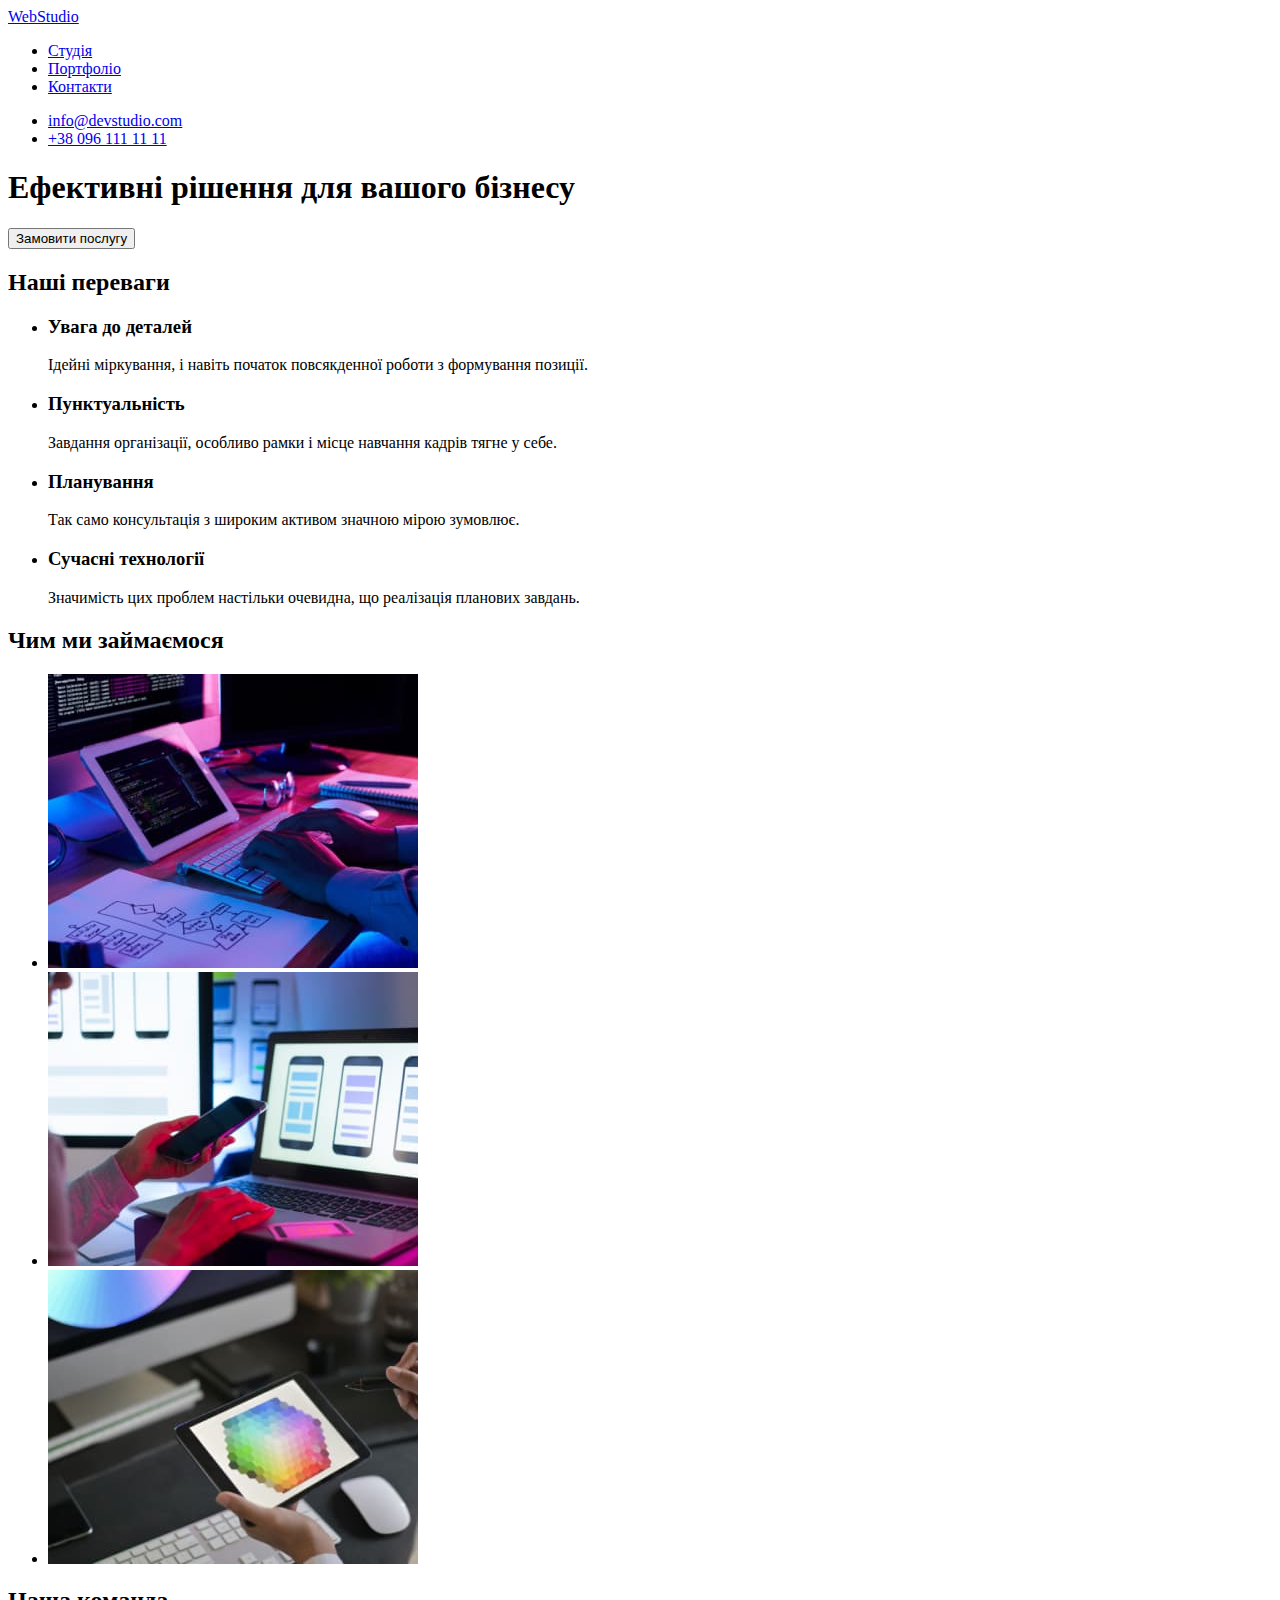
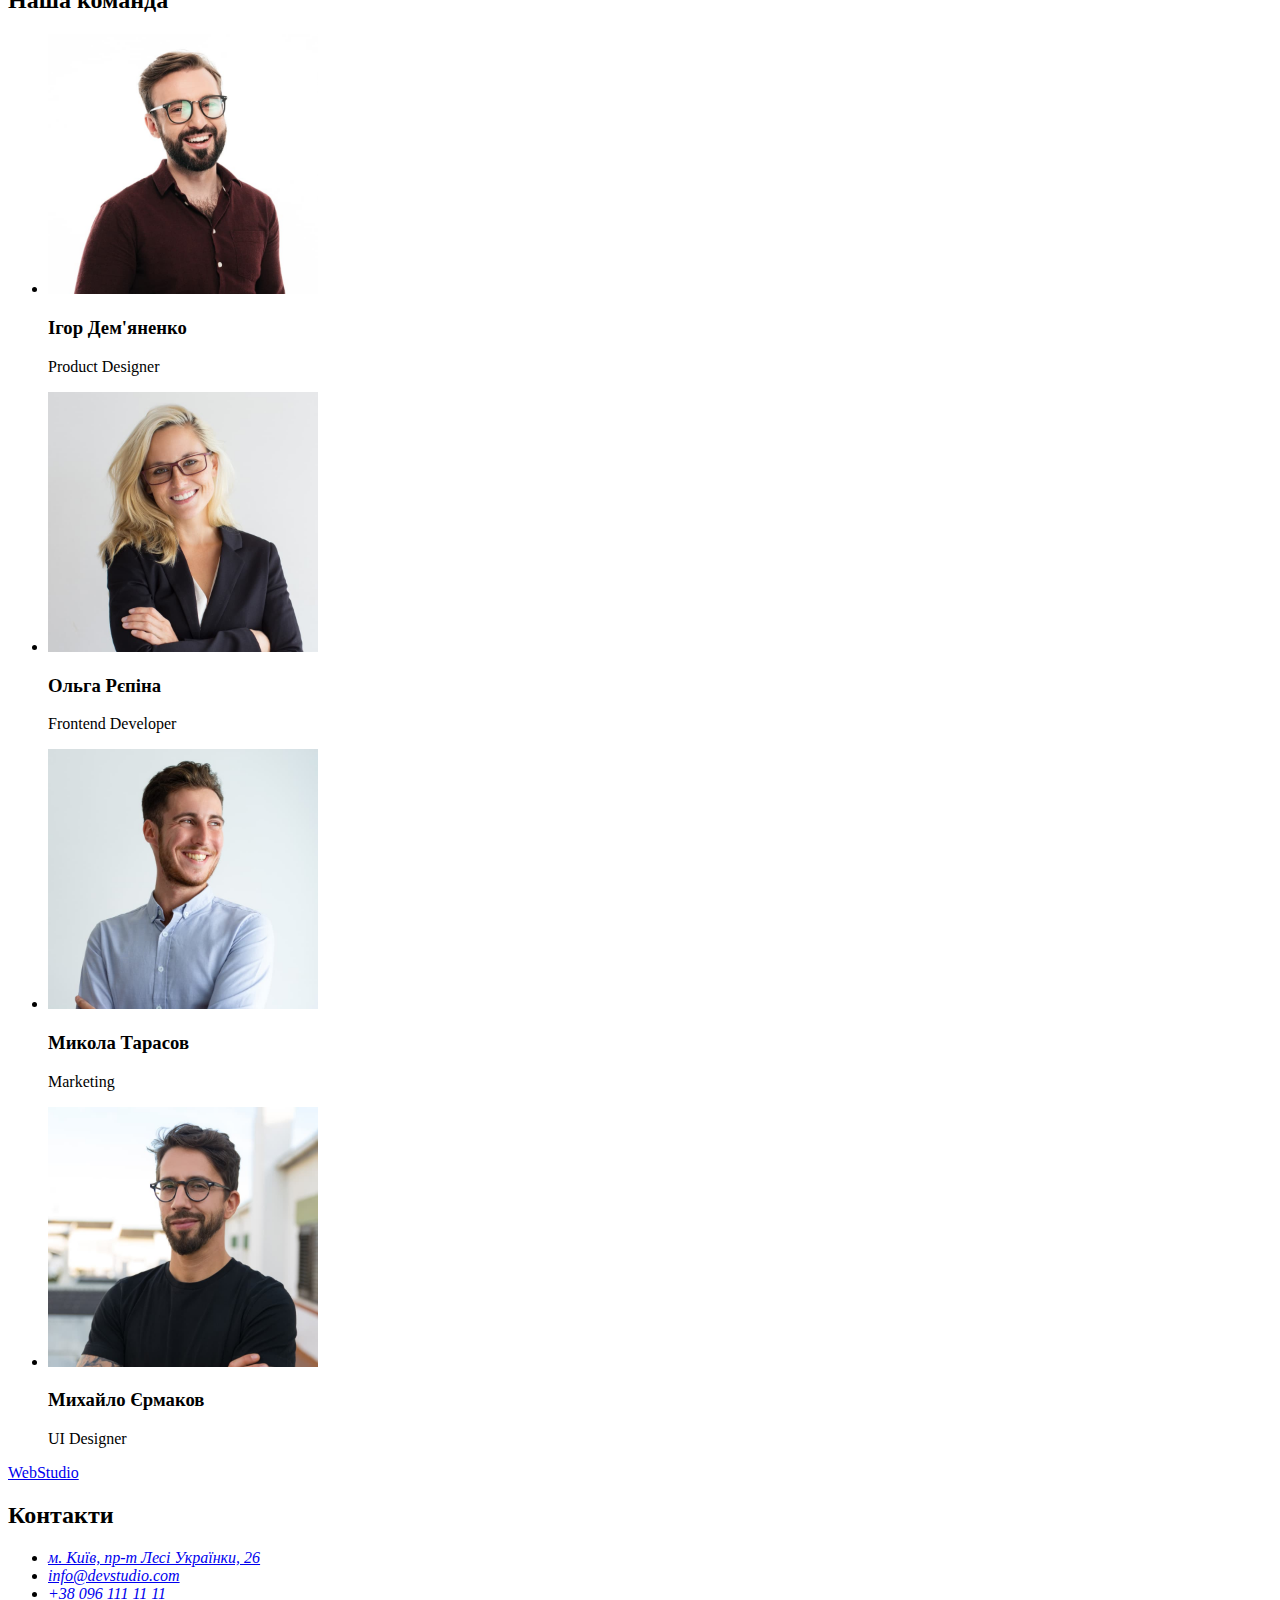
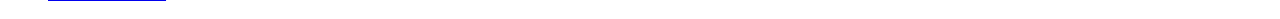
==== index.html @ 300536b7 "Закончил разметку Портфолио" ====
<!DOCTYPE html>
<html lang="uk">
  <head>
    <meta charset="UTF-8" />
    <meta http-equiv="X-UA-Compatible" content="IE=edge" />
    <meta name="viewport" content="width=device-width, initial-scale=1.0" />
    <title>WebStudio - студія розробки IT продуктів</title>
  </head>
  <body>
    <header>
      <nav>
        <a href="./index.html" lang="en">WebStudio</a>
        <ul>
          <li><a href="./index.html">Студія</a></li>
          <li><a href="./portfolio.html">Портфоліо</a></li>
          <li><a href="#contacts">Контакти</a></li>
        </ul>
      </nav>
      <ul>
        <li><a href="mailto:info@devstudio.com">info@devstudio.com</a></li>
        <li><a href="tel:+380961111111">+38 096 111 11 11</a></li>
      </ul>
    </header>

    <main>
      <section>
        <h1>Ефективні рішення для вашого бізнесу</h1>
        <button type="button">Замовити послугу</button>
      </section>
      <section>
        <h2>Наші переваги</h2>
        <ul>
          <li>
            <h3>Увага до деталей</h3>
            <p>Ідейні міркування, і навіть початок повсякденної роботи з формування позиції.</p>
          </li>
          <li>
            <h3>Пунктуальність</h3>
            <p>Завдання організації, особливо рамки і місце навчання кадрів тягне у себе.</p>
          </li>
          <li>
            <h3>Планування</h3>
            <p>Так само консультація з широким активом значною мірою зумовлює.</p>
          </li>
          <li>
            <h3>Сучасні технології</h3>
            <p>Значимість цих проблем настільки очевидна, що реалізація планових завдань.</p>
          </li>
        </ul>
      </section>
      <section>
        <h2>Чим ми займаємося</h2>
        <ul>
          <li>
            <img
              src="./images/what-we-do-box-01.jpg"
              alt="Розробка цифрових продуктів та сервісів"
              width="370"
              height="294"
            />
          </li>
          <li>
            <img src="./images/what-we-do-box-02.jpg" alt="Розробка мобільних застосунків" width="370" height="294" />
          </li>
          <li><img src="./images/what-we-do-box-03.jpg" alt="UX/UI дизайн продуктів" width="370" height="294" /></li>
        </ul>
      </section>
      <section>
        <h2>Наша команда</h2>
        <ul>
          <li>
            <img src="./images/our-team-01.jpg" alt="Фото Ігоря" width="270" height="260" />
            <h3>Ігор Дем'яненко</h3>
            <p lang="en">Product Designer</p>
          </li>
          <li>
            <img src="./images/out-team-02.jpg" alt="Фото Ольги" width="270" height="260" />
            <h3>Ольга Рєпіна</h3>
            <p lang="en">Frontend Developer</p>
          </li>
          <li>
            <img src="./images/our-team-03.jpg" alt="Фото Миколи" width="270" height="260" />
            <h3>Микола Тарасов</h3>
            <p lang="en">Marketing</p>
          </li>
          <li>
            <img src="./images/our-team-04.jpg" alt="Фото Михайла" width="270" height="260" />
            <h3>Михайло Єрмаков</h3>
            <p lang="en">UI Designer</p>
          </li>
        </ul>
      </section>
    </main>

    <footer>
      <a href="./index.html" lang="en">WebStudio</a>
      <h2>Контакти</h2>
      <address id="contacts">
        <ul>
          <li>
            <a href="https://goo.gl/maps/AkviUJwiQwRb5J1W6" target="_blank" rel="noopener noreferrer nofollow">
              м. Київ, пр-т Лесі Українки, 26
            </a>
          </li>
          <li><a href="mailto:info@devstudio.com">info@devstudio.com</a></li>
          <li><a href="tel:+380961111111">+38 096 111 11 11</a></li>
        </ul>
      </address>
    </footer>
  </body>
</html>
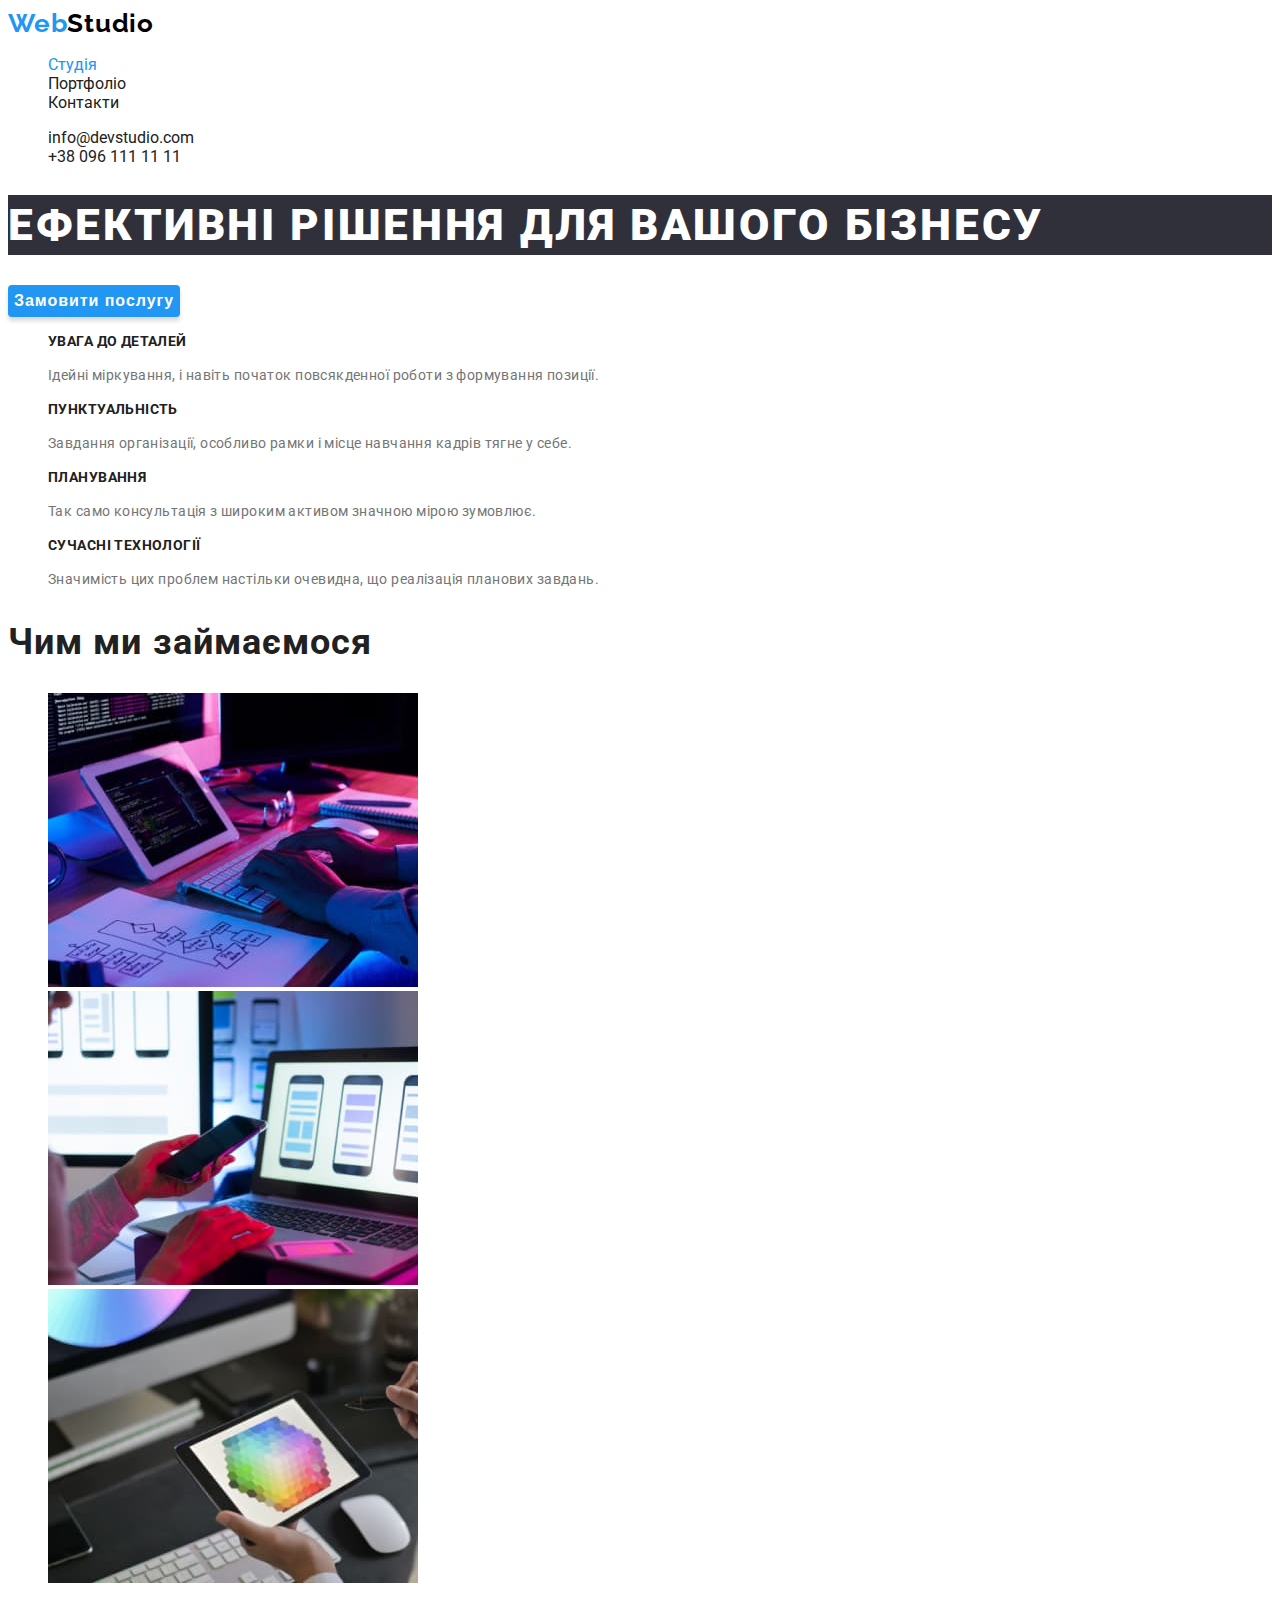
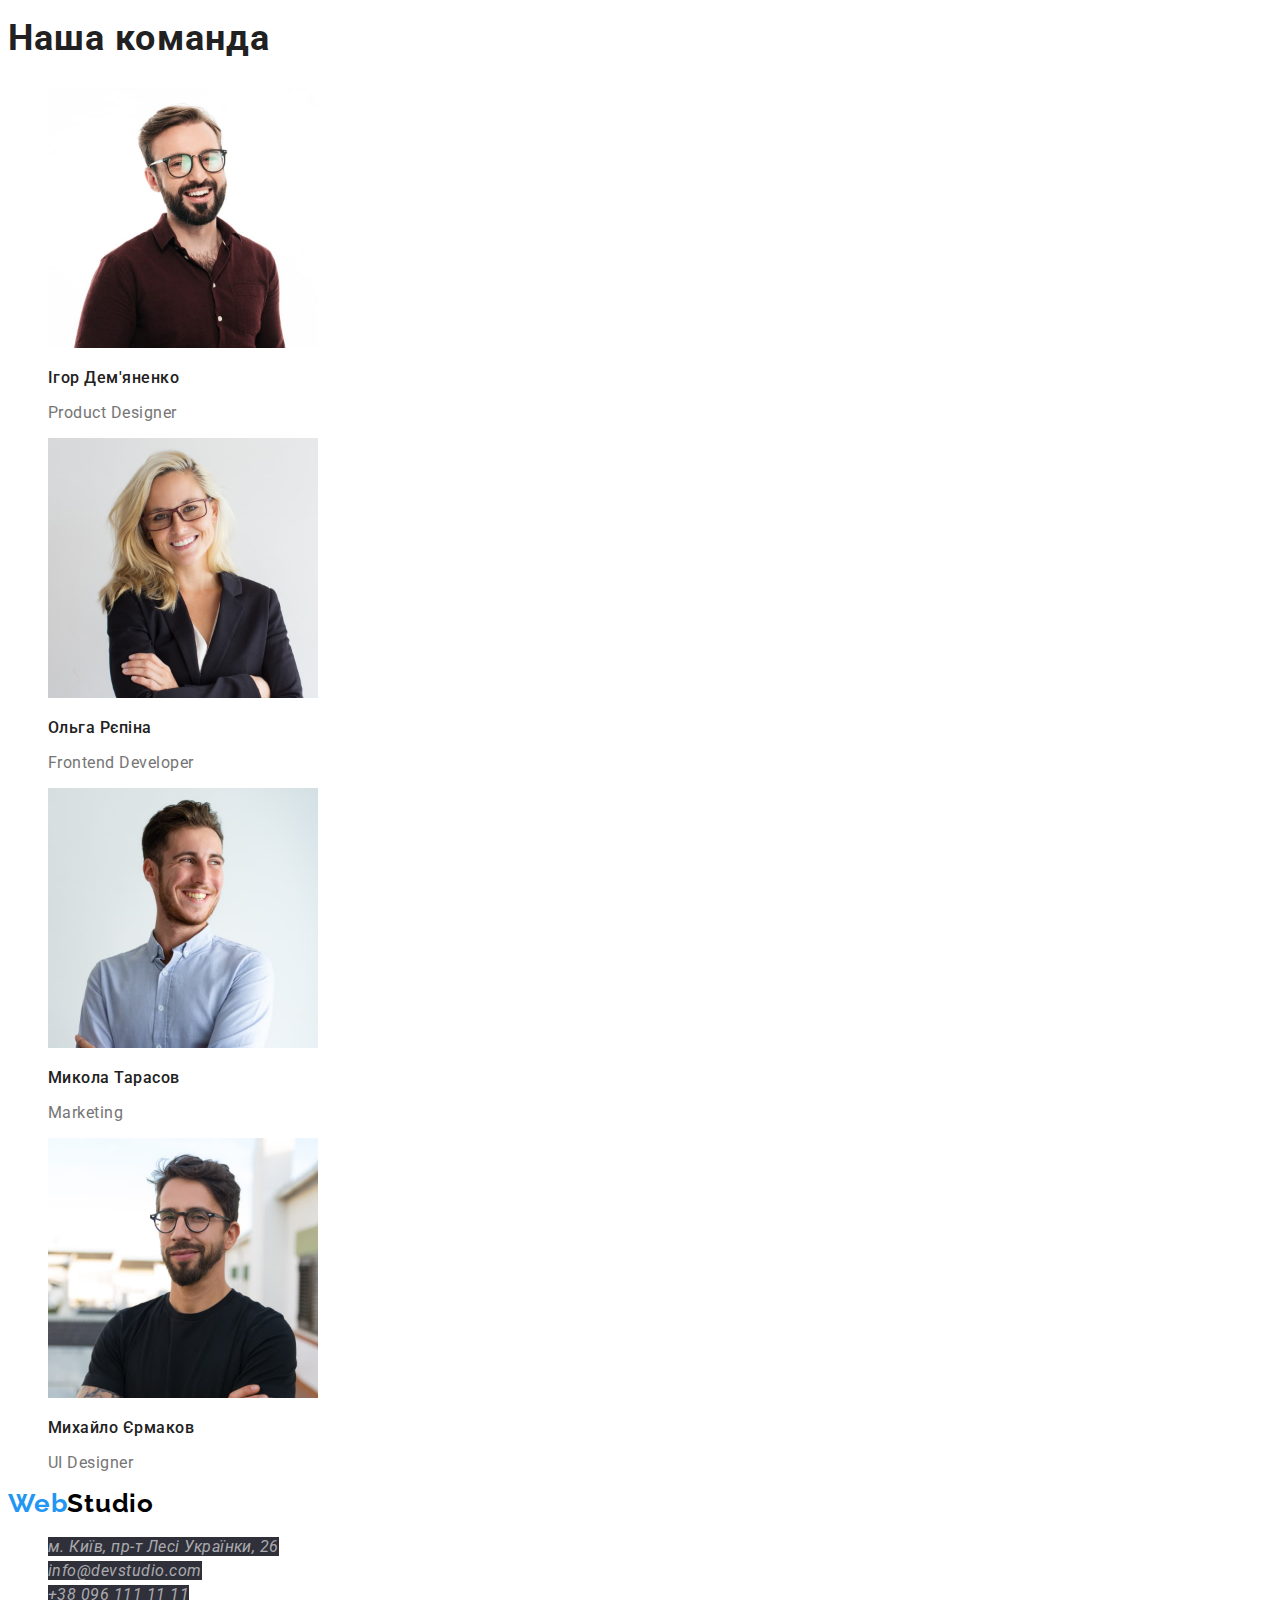
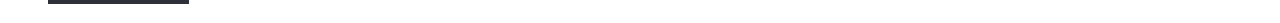
==== commit 4ca2d28c: "Предварительно оформил" ====
--- a/index.html
+++ b/index.html
@@ -5,52 +5,70 @@
     <meta http-equiv="X-UA-Compatible" content="IE=edge" />
     <meta name="viewport" content="width=device-width, initial-scale=1.0" />
     <title>WebStudio - студія розробки IT продуктів</title>
+    <link rel="preconnect" href="https://fonts.googleapis.com" />
+    <link rel="preconnect" href="https://fonts.gstatic.com" crossorigin />
+    <link
+      href="https://fonts.googleapis.com/css2?family=Raleway:wght@700&family=Roboto:wght@400;500;700;900&display=swap"
+      rel="stylesheet"
+    />
+    <link rel="stylesheet" href="./css/styles.css" />
   </head>
-  <body>
+
+  <body class="page">
     <header>
       <nav>
-        <a href="./index.html" lang="en">WebStudio</a>
-        <ul>
-          <li><a href="./index.html">Студія</a></li>
-          <li><a href="./portfolio.html">Портфоліо</a></li>
-          <li><a href="#contacts">Контакти</a></li>
+        <!-- иначе переносит WebStudio -->
+        <!-- prettier-ignore -->
+        <a class="logo" href="./index.html" lang="en">
+          <span>Web</span>Studio
+        </a>
+        <ul class="list">
+          <li><a class="link current" href="./index.html">Студія</a></li>
+          <li><a class="link" href="./portfolio.html">Портфоліо</a></li>
+          <li><a class="link" href="#contacts">Контакти</a></li>
         </ul>
       </nav>
-      <ul>
-        <li><a href="mailto:info@devstudio.com">info@devstudio.com</a></li>
-        <li><a href="tel:+380961111111">+38 096 111 11 11</a></li>
+      <ul class="list">
+        <li><a class="link" href="mailto:info@devstudio.com">info@devstudio.com</a></li>
+        <li><a class="link" href="tel:+380961111111">+38 096 111 11 11</a></li>
       </ul>
     </header>
 
-    <main>
-      <section>
-        <h1>Ефективні рішення для вашого бізнесу</h1>
-        <button type="button">Замовити послугу</button>
+    <main class="main">
+      <section class="hero">
+        <h1 class="hero-header">Ефективні рішення для вашого бізнесу</h1>
+        <button class="button primary" type="button">Замовити послугу</button>
       </section>
-      <section>
-        <h2>Наші переваги</h2>
-        <ul>
+
+      <!-- Advantages-->
+
+      <section class="advantages">
+        <h2 class="hidden-text">Наші переваги</h2>
+        <ul class="list">
           <li>
-            <h3>Увага до деталей</h3>
-            <p>Ідейні міркування, і навіть початок повсякденної роботи з формування позиції.</p>
+            <h3 class="title">Увага до деталей</h3>
+            <p class="text">Ідейні міркування, і навіть початок повсякденної роботи з формування позиції.</p>
           </li>
           <li>
-            <h3>Пунктуальність</h3>
-            <p>Завдання організації, особливо рамки і місце навчання кадрів тягне у себе.</p>
+            <h3 class="title">Пунктуальність</h3>
+            <p class="text">Завдання організації, особливо рамки і місце навчання кадрів тягне у себе.</p>
           </li>
           <li>
-            <h3>Планування</h3>
-            <p>Так само консультація з широким активом значною мірою зумовлює.</p>
+            <h3 class="title">Планування</h3>
+            <p class="text">Так само консультація з широким активом значною мірою зумовлює.</p>
           </li>
           <li>
-            <h3>Сучасні технології</h3>
-            <p>Значимість цих проблем настільки очевидна, що реалізація планових завдань.</p>
+            <h3 class="title">Сучасні технології</h3>
+            <p class="text">Значимість цих проблем настільки очевидна, що реалізація планових завдань.</p>
           </li>
         </ul>
       </section>
-      <section>
-        <h2>Чим ми займаємося</h2>
-        <ul>
+
+      <!-- Services -->
+
+      <section class="services">
+        <h2 class="section-header">Чим ми займаємося</h2>
+        <ul class="list">
           <li>
             <img
               src="./images/what-we-do-box-01.jpg"
@@ -65,45 +83,56 @@
           <li><img src="./images/what-we-do-box-03.jpg" alt="UX/UI дизайн продуктів" width="370" height="294" /></li>
         </ul>
       </section>
-      <section>
-        <h2>Наша команда</h2>
-        <ul>
+
+      <!-- Team -->
+
+      <section class="team">
+        <h2 class="section-header">Наша команда</h2>
+        <ul class="list">
           <li>
             <img src="./images/our-team-01.jpg" alt="Фото Ігоря" width="270" height="260" />
-            <h3>Ігор Дем'яненко</h3>
-            <p lang="en">Product Designer</p>
+            <h3 class="title">Ігор Дем'яненко</h3>
+            <p class="text" lang="en">Product Designer</p>
           </li>
           <li>
             <img src="./images/out-team-02.jpg" alt="Фото Ольги" width="270" height="260" />
-            <h3>Ольга Рєпіна</h3>
-            <p lang="en">Frontend Developer</p>
+            <h3 class="title">Ольга Рєпіна</h3>
+            <p class="text" lang="en">Frontend Developer</p>
           </li>
           <li>
             <img src="./images/our-team-03.jpg" alt="Фото Миколи" width="270" height="260" />
-            <h3>Микола Тарасов</h3>
-            <p lang="en">Marketing</p>
+            <h3 class="title">Микола Тарасов</h3>
+            <p class="text" lang="en">Marketing</p>
           </li>
           <li>
             <img src="./images/our-team-04.jpg" alt="Фото Михайла" width="270" height="260" />
-            <h3>Михайло Єрмаков</h3>
-            <p lang="en">UI Designer</p>
+            <h3 class="title">Михайло Єрмаков</h3>
+            <p class="text" lang="en">UI Designer</p>
           </li>
         </ul>
       </section>
     </main>
 
-    <footer>
-      <a href="./index.html" lang="en">WebStudio</a>
-      <h2>Контакти</h2>
-      <address id="contacts">
-        <ul>
+    <footer class="footer">
+      <h2 class="hidden-text">Контакти</h2>
+      <!-- prettier-ignore -->
+      <a class="logo" href="./index.html" lang="en">
+          <span>Web</span>Studio
+      </a>
+      <address class="contacts" id="contacts">
+        <ul class="list">
           <li>
-            <a href="https://goo.gl/maps/AkviUJwiQwRb5J1W6" target="_blank" rel="noopener noreferrer nofollow">
+            <a
+              class="link"
+              href="https://goo.gl/maps/AkviUJwiQwRb5J1W6"
+              target="_blank"
+              rel="noopener noreferrer nofollow"
+            >
               м. Київ, пр-т Лесі Українки, 26
             </a>
           </li>
-          <li><a href="mailto:info@devstudio.com">info@devstudio.com</a></li>
-          <li><a href="tel:+380961111111">+38 096 111 11 11</a></li>
+          <li><a class="link" href="mailto:info@devstudio.com">info@devstudio.com</a></li>
+          <li><a class="link" href="tel:+380961111111">+38 096 111 11 11</a></li>
         </ul>
       </address>
     </footer>
--- a/css/styles.css
+++ b/css/styles.css
@@ -0,0 +1,168 @@
+:root {
+  --text-color: #757575;
+  --title-color: #212121;
+  --accent-color: #2196f3;
+  --white-color: #ffffff;
+  --black-color: #000000;
+  --background-color: var(--white-color);
+  --background-sec-color: #2f303a;
+  --btn-sec-background: #f5f4fa;
+  --footer-link-color: rgba(255, 255, 255, 0.6);
+}
+
+.page {
+  font-family: Roboto, Tahoma, Verdana, sans-serif;
+  color: var(--text-color);
+  background-color: var(--background-color);
+}
+
+.logo {
+  font-family: Raleway;
+  font-weight: 700;
+  font-size: 26px;
+  line-height: 31px;
+  letter-spacing: 0.03em;
+  text-decoration: none;
+  color: var(--black-color);
+}
+
+.logo span {
+  color: var(--accent-color);
+}
+
+.link {
+  text-decoration: none;
+  color: var(--title-color);
+}
+
+.link.current {
+  color: var(--accent-color);
+}
+
+.link:hover,
+.link:focus-visible {
+  color: var(--accent-color);
+}
+
+.list {
+  list-style: none;
+}
+
+.hero-header {
+  font-weight: 900;
+  font-size: 44px;
+  line-height: 60px;
+  letter-spacing: 0.06em;
+  text-transform: uppercase;
+  color: var(--white-color);
+  background: var(--background-sec-color);
+}
+
+.section-header {
+  font-weight: 700;
+  font-size: 36px;
+  line-height: 42px;
+  letter-spacing: 0.03em;
+  color: var(--title-color);
+}
+
+.advantages .title {
+  font-weight: 700;
+  font-size: 14px;
+  line-height: 16px;
+  letter-spacing: 0.03em;
+  color: var(--title-color);
+  text-transform: uppercase;
+}
+
+.advantages .text {
+  font-size: 14px;
+  line-height: 24px;
+  letter-spacing: 0.03em;
+}
+
+.team .title {
+  font-weight: 500;
+  font-size: 16px;
+  line-height: 19px;
+  letter-spacing: 0.03em;
+  color: var(--title-color);
+}
+
+.team .text {
+  font-size: 16px;
+  line-height: 19px;
+  letter-spacing: 0.03em;
+}
+
+.hidden-text {
+  position: absolute;
+  top: -9999px;
+  left: -9999px;
+}
+
+.button {
+  cursor: pointer;
+  border-radius: 4px;
+  border: none;
+}
+
+.button.primary {
+  font-weight: 700;
+  font-size: 16px;
+  line-height: 30px;
+  letter-spacing: 0.06em;
+  color: var(--white-color);
+  background: var(--accent-color);
+  box-shadow: 0px 4px 4px rgba(0, 0, 0, 0.15);
+}
+
+.button.primary:hover,
+.button.primary:focus-visible {
+  color: var(--accent-color);
+  background: var(--white-color);
+}
+
+.button.secondary {
+  font-weight: 500;
+  font-size: 16px;
+  line-height: 26px;
+  letter-spacing: 0.03em;
+  color: var(--title-color);
+  /* временно для превью */
+  background: var(--btn-sec-background);
+}
+
+.button.secondary:hover,
+.button.secondary:focus-visible {
+  color: var(--white-color);
+  background: var(--accent-color);
+  box-shadow: 0px 3px 1px rgba(0, 0, 0, 0.1), 0px 1px 2px rgba(0, 0, 0, 0.08), 0px 2px 2px rgba(0, 0, 0, 0.12);
+}
+
+.works .title {
+  font-weight: 700;
+  font-size: 18px;
+  line-height: 36px;
+  letter-spacing: 0.06em;
+  color: var(--title-color);
+}
+
+.works .text {
+  font-size: 16px;
+  line-height: 30px;
+  letter-spacing: 0.03em;
+}
+
+.footer .link {
+  line-height: 24px;
+  letter-spacing: 0.03em;
+  color: var(--footer-link-color);
+  /* временно для превью */
+  background: var(--background-sec-color);
+}
+
+.footer .link:hover,
+.footer .link:focus-visible {
+  color: var(--white-color);
+}
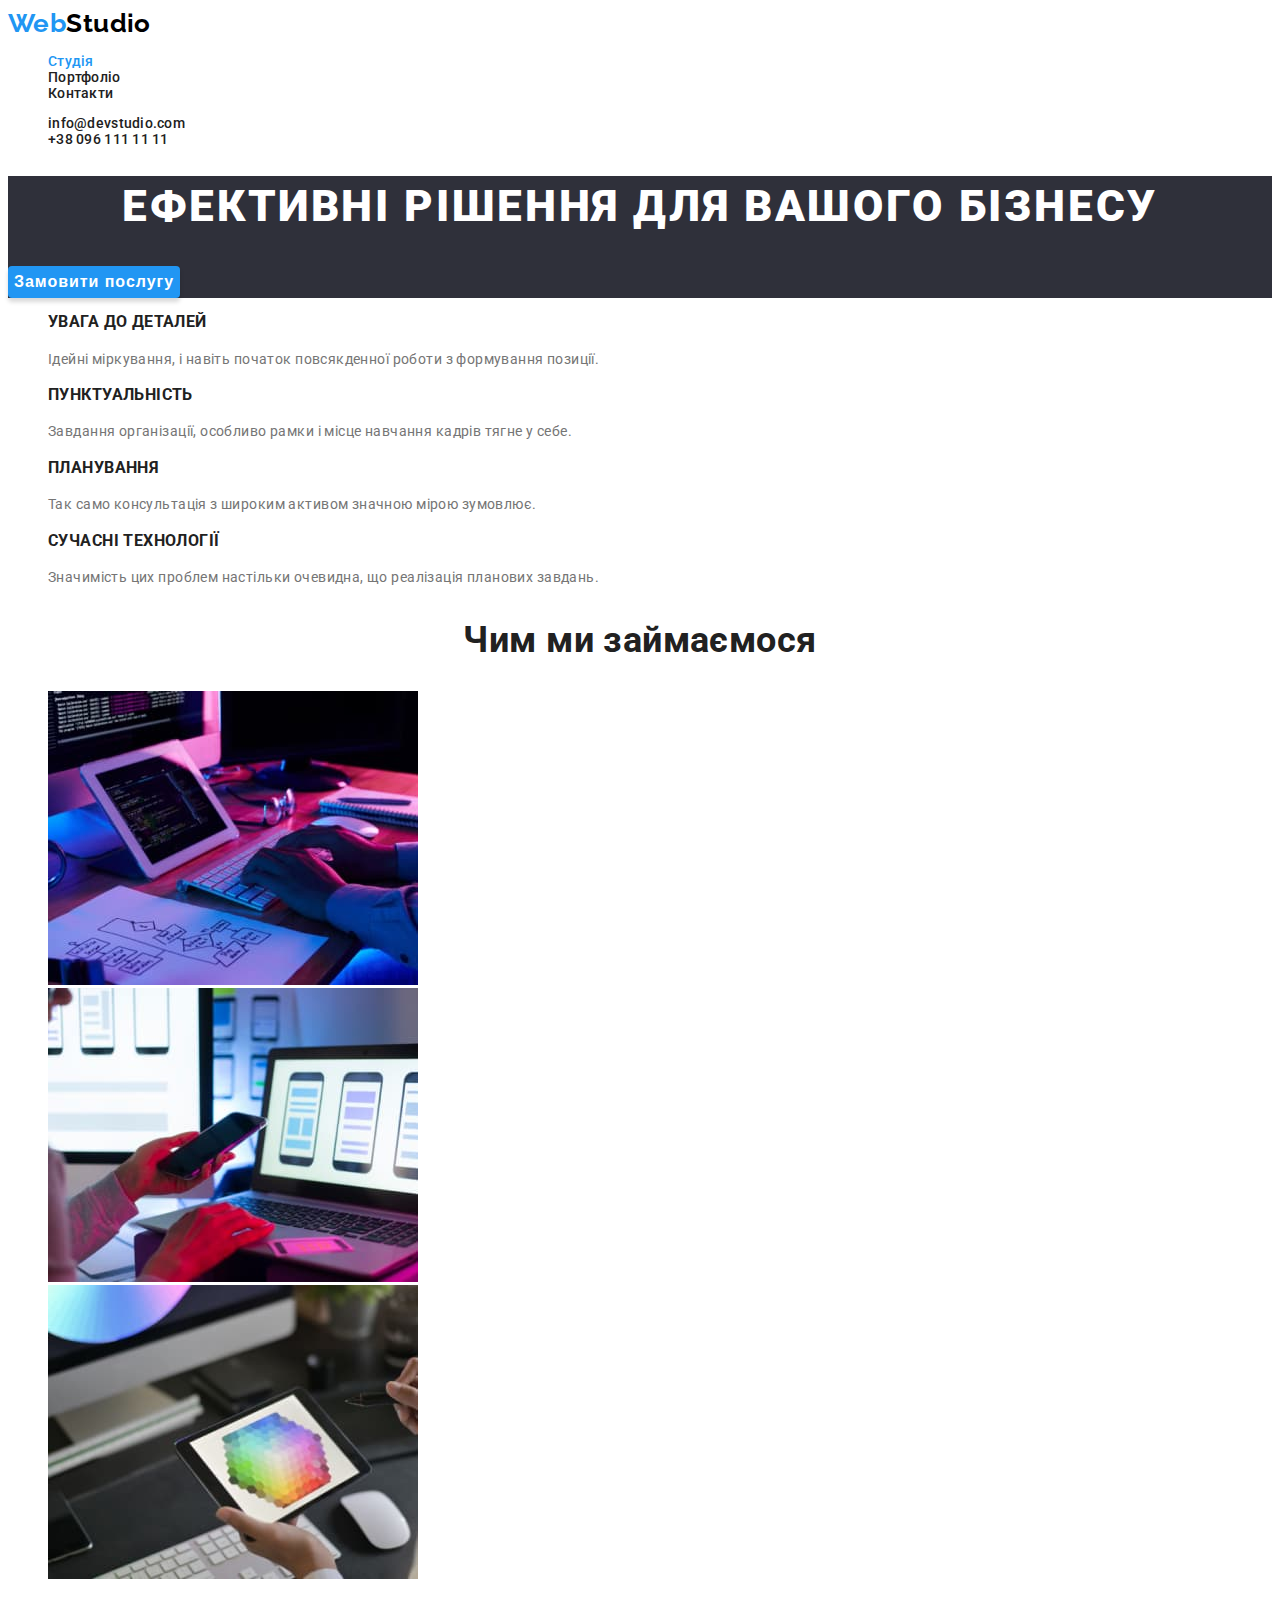
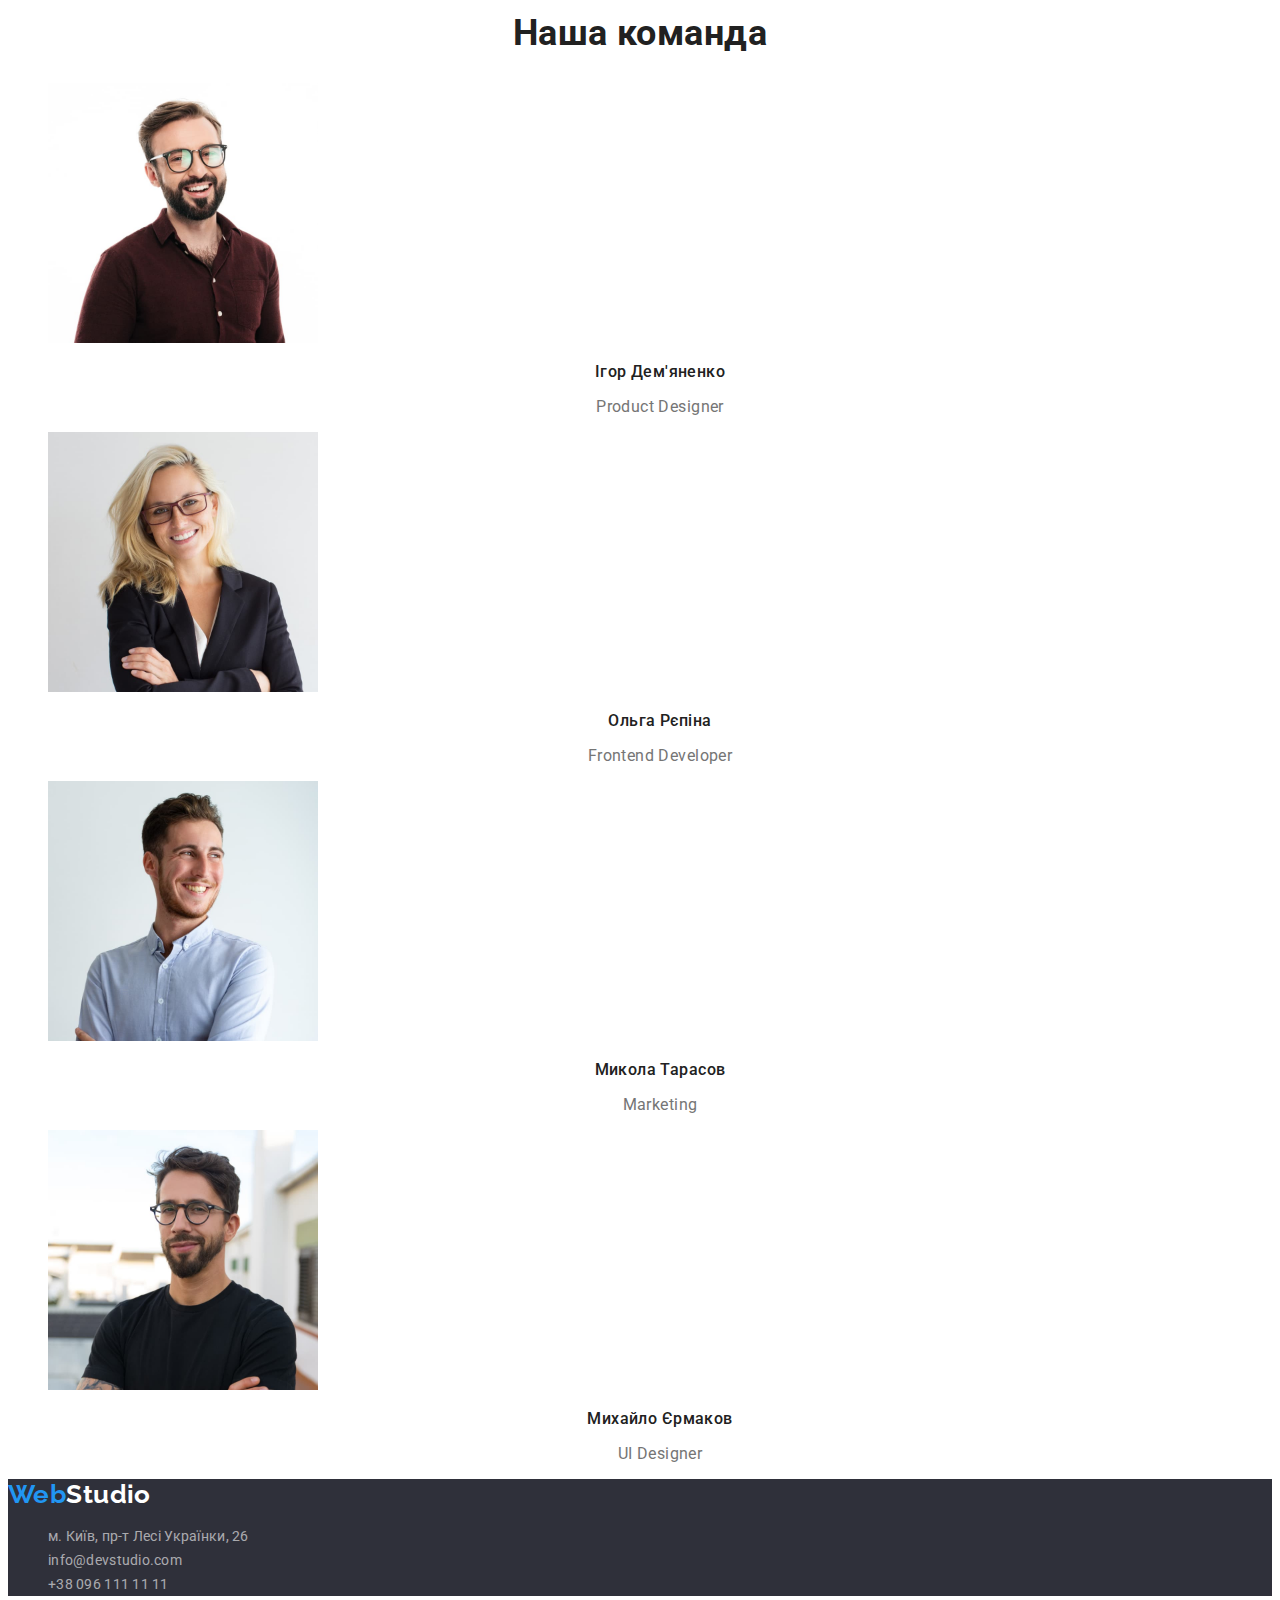
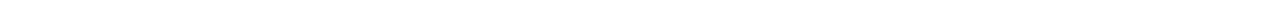
==== commit 841c8873: "Закончил оформление" ====
--- a/index.html
+++ b/index.html
@@ -5,6 +5,7 @@
     <meta http-equiv="X-UA-Compatible" content="IE=edge" />
     <meta name="viewport" content="width=device-width, initial-scale=1.0" />
     <title>WebStudio - студія розробки IT продуктів</title>
+
     <link rel="preconnect" href="https://fonts.googleapis.com" />
     <link rel="preconnect" href="https://fonts.gstatic.com" crossorigin />
     <link
@@ -17,48 +18,48 @@
   <body class="page">
     <header>
       <nav>
-        <!-- иначе переносит WebStudio -->
+        <!-- иначе переносит Web↵Studio -->
         <!-- prettier-ignore -->
         <a class="logo" href="./index.html" lang="en">
-          <span>Web</span>Studio
+          <span class="logo-prefix">Web</span><span class="logo-suffix">Studio</span>
         </a>
-        <ul class="list">
+        <ul class="unstyled-list">
           <li><a class="link current" href="./index.html">Студія</a></li>
           <li><a class="link" href="./portfolio.html">Портфоліо</a></li>
           <li><a class="link" href="#contacts">Контакти</a></li>
         </ul>
       </nav>
-      <ul class="list">
+      <ul class="unstyled-list">
         <li><a class="link" href="mailto:info@devstudio.com">info@devstudio.com</a></li>
         <li><a class="link" href="tel:+380961111111">+38 096 111 11 11</a></li>
       </ul>
     </header>
 
-    <main class="main">
+    <main>
       <section class="hero">
-        <h1 class="hero-header">Ефективні рішення для вашого бізнесу</h1>
+        <h1 class="hero-title">Ефективні рішення для вашого бізнесу</h1>
         <button class="button primary" type="button">Замовити послугу</button>
       </section>
 
       <!-- Advantages-->
 
       <section class="advantages">
-        <h2 class="hidden-text">Наші переваги</h2>
-        <ul class="list">
+        <h2 class="hidden">Наші переваги</h2>
+        <ul class="unstyled-list">
           <li>
-            <h3 class="title">Увага до деталей</h3>
+            <h3 class="subtitle">Увага до деталей</h3>
             <p class="text">Ідейні міркування, і навіть початок повсякденної роботи з формування позиції.</p>
           </li>
           <li>
-            <h3 class="title">Пунктуальність</h3>
+            <h3 class="subtitle">Пунктуальність</h3>
             <p class="text">Завдання організації, особливо рамки і місце навчання кадрів тягне у себе.</p>
           </li>
           <li>
-            <h3 class="title">Планування</h3>
+            <h3 class="subtitle">Планування</h3>
             <p class="text">Так само консультація з широким активом значною мірою зумовлює.</p>
           </li>
           <li>
-            <h3 class="title">Сучасні технології</h3>
+            <h3 class="subtitle">Сучасні технології</h3>
             <p class="text">Значимість цих проблем настільки очевидна, що реалізація планових завдань.</p>
           </li>
         </ul>
@@ -67,46 +68,46 @@
       <!-- Services -->
 
       <section class="services">
-        <h2 class="section-header">Чим ми займаємося</h2>
-        <ul class="list">
+        <h2 class="section-title">Чим ми займаємося</h2>
+        <ul class="unstyled-list">
           <li>
             <img
-              src="./images/what-we-do-box-01.jpg"
+              src="./images/services-01.jpg"
               alt="Розробка цифрових продуктів та сервісів"
               width="370"
               height="294"
             />
           </li>
           <li>
-            <img src="./images/what-we-do-box-02.jpg" alt="Розробка мобільних застосунків" width="370" height="294" />
+            <img src="./images/services-02.jpg" alt="Розробка мобільних застосунків" width="370" height="294" />
           </li>
-          <li><img src="./images/what-we-do-box-03.jpg" alt="UX/UI дизайн продуктів" width="370" height="294" /></li>
+          <li><img src="./images/services-03.jpg" alt="UX/UI дизайн продуктів" width="370" height="294" /></li>
         </ul>
       </section>
 
       <!-- Team -->
 
       <section class="team">
-        <h2 class="section-header">Наша команда</h2>
-        <ul class="list">
+        <h2 class="section-title">Наша команда</h2>
+        <ul class="unstyled-list">
           <li>
-            <img src="./images/our-team-01.jpg" alt="Фото Ігоря" width="270" height="260" />
-            <h3 class="title">Ігор Дем'яненко</h3>
+            <img src="./images/team-ihor-demyanenko.jpg" alt="Фото Ігоря" width="270" height="260" />
+            <h3 class="subtitle">Ігор Дем'яненко</h3>
             <p class="text" lang="en">Product Designer</p>
           </li>
           <li>
-            <img src="./images/out-team-02.jpg" alt="Фото Ольги" width="270" height="260" />
-            <h3 class="title">Ольга Рєпіна</h3>
+            <img src="./images/team-olga-repina.jpg" alt="Фото Ольги" width="270" height="260" />
+            <h3 class="subtitle">Ольга Рєпіна</h3>
             <p class="text" lang="en">Frontend Developer</p>
           </li>
           <li>
-            <img src="./images/our-team-03.jpg" alt="Фото Миколи" width="270" height="260" />
-            <h3 class="title">Микола Тарасов</h3>
+            <img src="./images/team-mikola-tarasov.jpg" alt="Фото Миколи" width="270" height="260" />
+            <h3 class="subtitle">Микола Тарасов</h3>
             <p class="text" lang="en">Marketing</p>
           </li>
           <li>
-            <img src="./images/our-team-04.jpg" alt="Фото Михайла" width="270" height="260" />
-            <h3 class="title">Михайло Єрмаков</h3>
+            <img src="./images/team-mykhailo-ermakov.jpg" alt="Фото Михайла" width="270" height="260" />
+            <h3 class="subtitle">Михайло Єрмаков</h3>
             <p class="text" lang="en">UI Designer</p>
           </li>
         </ul>
@@ -114,13 +115,13 @@
     </main>
 
     <footer class="footer">
-      <h2 class="hidden-text">Контакти</h2>
+      <h2 class="hidden">Контакти</h2>
       <!-- prettier-ignore -->
       <a class="logo" href="./index.html" lang="en">
-          <span>Web</span>Studio
+          <span class="logo-prefix">Web</span><span class="logo-suffix">Studio</span>
       </a>
       <address class="contacts" id="contacts">
-        <ul class="list">
+        <ul class="unstyled-list">
           <li>
             <a
               class="link"
--- a/css/styles.css
+++ b/css/styles.css
@@ -1,42 +1,83 @@
 :root {
+  --font-size: 14px;
+  --letter-spacing: 0.03em;
+  --font-family: Roboto, Tahoma, Verdana, sans-serif;
   --text-color: #757575;
   --title-color: #212121;
+  --hero-title-color: var(--white-color);
   --accent-color: #2196f3;
   --white-color: #ffffff;
   --black-color: #000000;
+  --dark-grey-color: #2f303a;
+  --light-grey-color: #f5f4fa;
   --background-color: var(--white-color);
-  --background-sec-color: #2f303a;
-  --btn-sec-background: #f5f4fa;
+  --background-sec-color: var(--dark-grey-color);
+  --btn-prim-color: var(--white-color);
+  --btn-prim-hover-background: var(--white-color);
+  --btn-sec-background: var(--light-grey-color);
+  --btn-sec-hover-color: var(--white-color);
   --footer-link-color: rgba(255, 255, 255, 0.6);
-}
+  --footer-link-hover-color: var(--white-color);
+  --logo-suffix-dark: var(--black-color);
+  --logo-suffix-light: var(--white-color);
+}
+
+/******************************** 
+  Global 
+*/
 
 .page {
-  font-family: Roboto, Tahoma, Verdana, sans-serif;
+  font-family: var(--font-family);
+  font-size: var(--font-size);
+  letter-spacing: var(--letter-spacing);
   color: var(--text-color);
-  background-color: var(--background-color);
-}
+  background: var(--background-color);
+}
+
+.unstyled-list {
+  list-style: none;
+}
+
+.hidden {
+  position: absolute;
+  top: -9999px;
+  left: -9999px;
+}
+
+/********************************
+  Logo 
+*/
 
 .logo {
   font-family: Raleway;
   font-weight: 700;
   font-size: 26px;
   line-height: 31px;
-  letter-spacing: 0.03em;
   text-decoration: none;
-  color: var(--black-color);
-}
-
-.logo span {
-  color: var(--accent-color);
-}
+}
+
+.logo-prefix {
+  color: var(--accent-color);
+}
+
+.logo-suffix {
+  color: var(--logo-suffix-dark);
+}
+
+.footer .logo-suffix {
+  color: var(--logo-suffix-light);
+}
+
+/********************************
+  Link 
+*/
 
 .link {
   text-decoration: none;
   color: var(--title-color);
-}
-
-.link.current {
-  color: var(--accent-color);
+  font-weight: 500;
+  line-height: 16px;
+  letter-spacing: 0.02em;
 }
 
 .link:hover,
@@ -44,103 +85,115 @@
   color: var(--accent-color);
 }
 
-.list {
-  list-style: none;
-}
-
-.hero-header {
+.link.current {
+  color: var(--accent-color);
+}
+
+.footer .link {
+  font-weight: 400;
+  line-height: 24px;
+  color: var(--footer-link-color);
+  font-style: normal;
+}
+
+.footer .link:hover,
+.footer .link:focus-visible {
+  color: var(--footer-link-hover-color);
+}
+
+/********************************
+  Button 
+*/
+
+.button {
+  cursor: pointer;
+  font-size: 16px;
+  border-radius: 4px;
+  border: none;
+}
+
+.button.primary {
+  font-weight: 700;
+  line-height: 30px;
+  letter-spacing: 0.06em;
+  color: var(--btn-prim-color);
+  background: var(--accent-color);
+  box-shadow: 0px 4px 4px rgba(0, 0, 0, 0.15);
+}
+
+.button.primary:hover,
+.button.primary:focus-visible {
+  color: var(--accent-color);
+  background: var(--btn-prim-hover-background);
+}
+
+.button.secondary {
+  font-weight: 500;
+  line-height: 26px;
+  color: var(--title-color);
+  background: var(--btn-sec-background);
+}
+
+.button.secondary:hover,
+.button.secondary:focus-visible {
+  color: var(--btn-sec-hover-color);
+  background: var(--accent-color);
+  box-shadow: 0px 3px 1px rgba(0, 0, 0, 0.1), 0px 1px 2px rgba(0, 0, 0, 0.08), 0px 2px 2px rgba(0, 0, 0, 0.12);
+}
+
+/********************************
+  Section
+*/
+
+.section-title {
+  font-weight: 700;
+  font-size: 36px;
+  line-height: 42px;
+  color: var(--title-color);
+  text-align: center;
+}
+
+.hero-title {
   font-weight: 900;
   font-size: 44px;
   line-height: 60px;
   letter-spacing: 0.06em;
   text-transform: uppercase;
-  color: var(--white-color);
+  color: var(--hero-title-color);
+  text-align: center;
+}
+
+.hero,
+.footer {
   background: var(--background-sec-color);
 }
 
-.section-header {
-  font-weight: 700;
-  font-size: 36px;
-  line-height: 42px;
-  letter-spacing: 0.03em;
-  color: var(--title-color);
-}
-
-.advantages .title {
-  font-weight: 700;
-  font-size: 14px;
+.advantages .subtitle {
+  font-weight: 700;
   line-height: 16px;
-  letter-spacing: 0.03em;
   color: var(--title-color);
   text-transform: uppercase;
 }
 
 .advantages .text {
-  font-size: 14px;
   line-height: 24px;
-  letter-spacing: 0.03em;
-}
-
-.team .title {
+}
+
+.team .subtitle {
   font-weight: 500;
   font-size: 16px;
   line-height: 19px;
-  letter-spacing: 0.03em;
-  color: var(--title-color);
+  color: var(--title-color);
+  text-align: center;
 }
 
 .team .text {
   font-size: 16px;
   line-height: 19px;
-  letter-spacing: 0.03em;
-}
-
-.hidden-text {
-  position: absolute;
-  top: -9999px;
-  left: -9999px;
-}
-
-.button {
-  cursor: pointer;
-  border-radius: 4px;
-  border: none;
-}
-
-.button.primary {
-  font-weight: 700;
-  font-size: 16px;
-  line-height: 30px;
-  letter-spacing: 0.06em;
-  color: var(--white-color);
-  background: var(--accent-color);
-  box-shadow: 0px 4px 4px rgba(0, 0, 0, 0.15);
-}
-
-.button.primary:hover,
-.button.primary:focus-visible {
-  color: var(--accent-color);
-  background: var(--white-color);
-}
-
-.button.secondary {
-  font-weight: 500;
-  font-size: 16px;
-  line-height: 26px;
-  letter-spacing: 0.03em;
-  color: var(--title-color);
-  /* временно для превью */
-  background: var(--btn-sec-background);
-}
-
-.button.secondary:hover,
-.button.secondary:focus-visible {
-  color: var(--white-color);
-  background: var(--accent-color);
-  box-shadow: 0px 3px 1px rgba(0, 0, 0, 0.1), 0px 1px 2px rgba(0, 0, 0, 0.08), 0px 2px 2px rgba(0, 0, 0, 0.12);
-}
-
-.works .title {
+  text-align: center;
+}
+
+.works .subtitle {
   font-weight: 700;
   font-size: 18px;
   line-height: 36px;
@@ -151,18 +204,4 @@
 .works .text {
   font-size: 16px;
   line-height: 30px;
-  letter-spacing: 0.03em;
-}
-
-.footer .link {
-  line-height: 24px;
-  letter-spacing: 0.03em;
-  color: var(--footer-link-color);
-  /* временно для превью */
-  background: var(--background-sec-color);
-}
-
-.footer .link:hover,
-.footer .link:focus-visible {
-  color: var(--white-color);
-}
+}
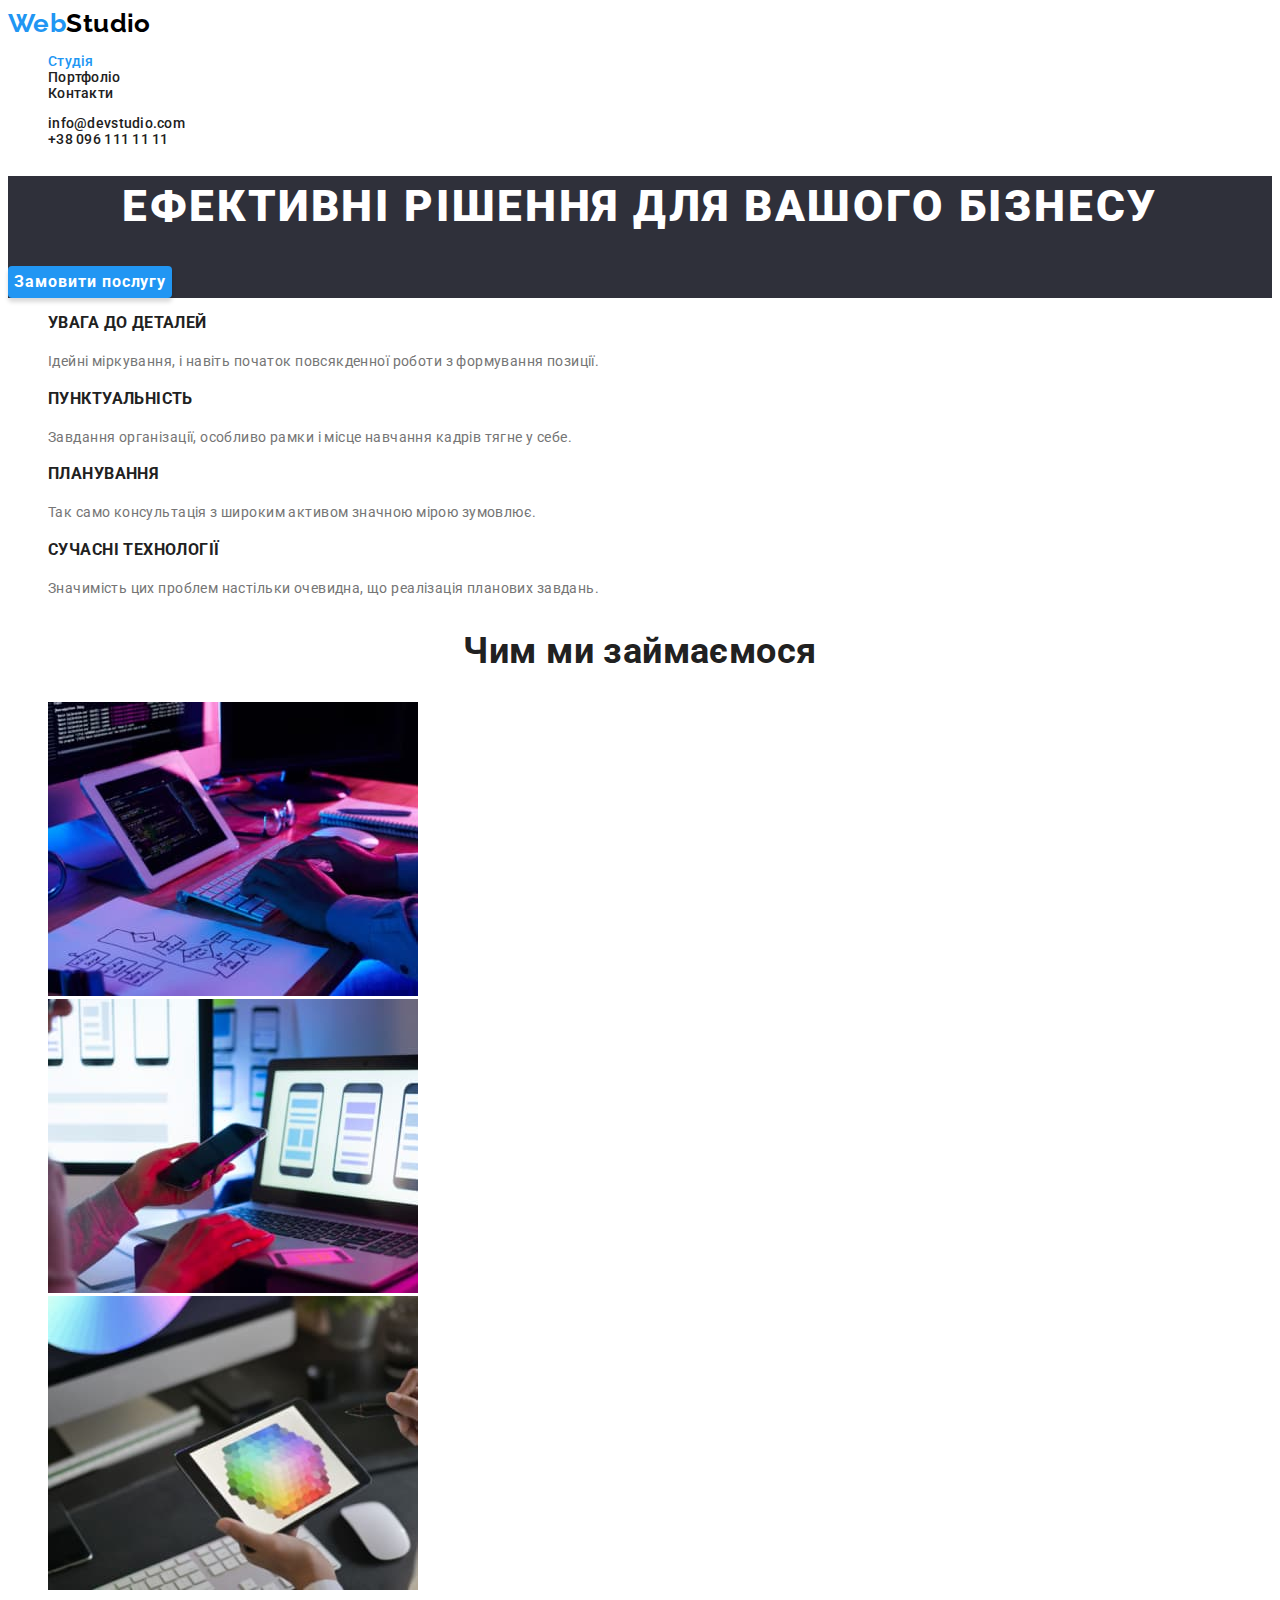
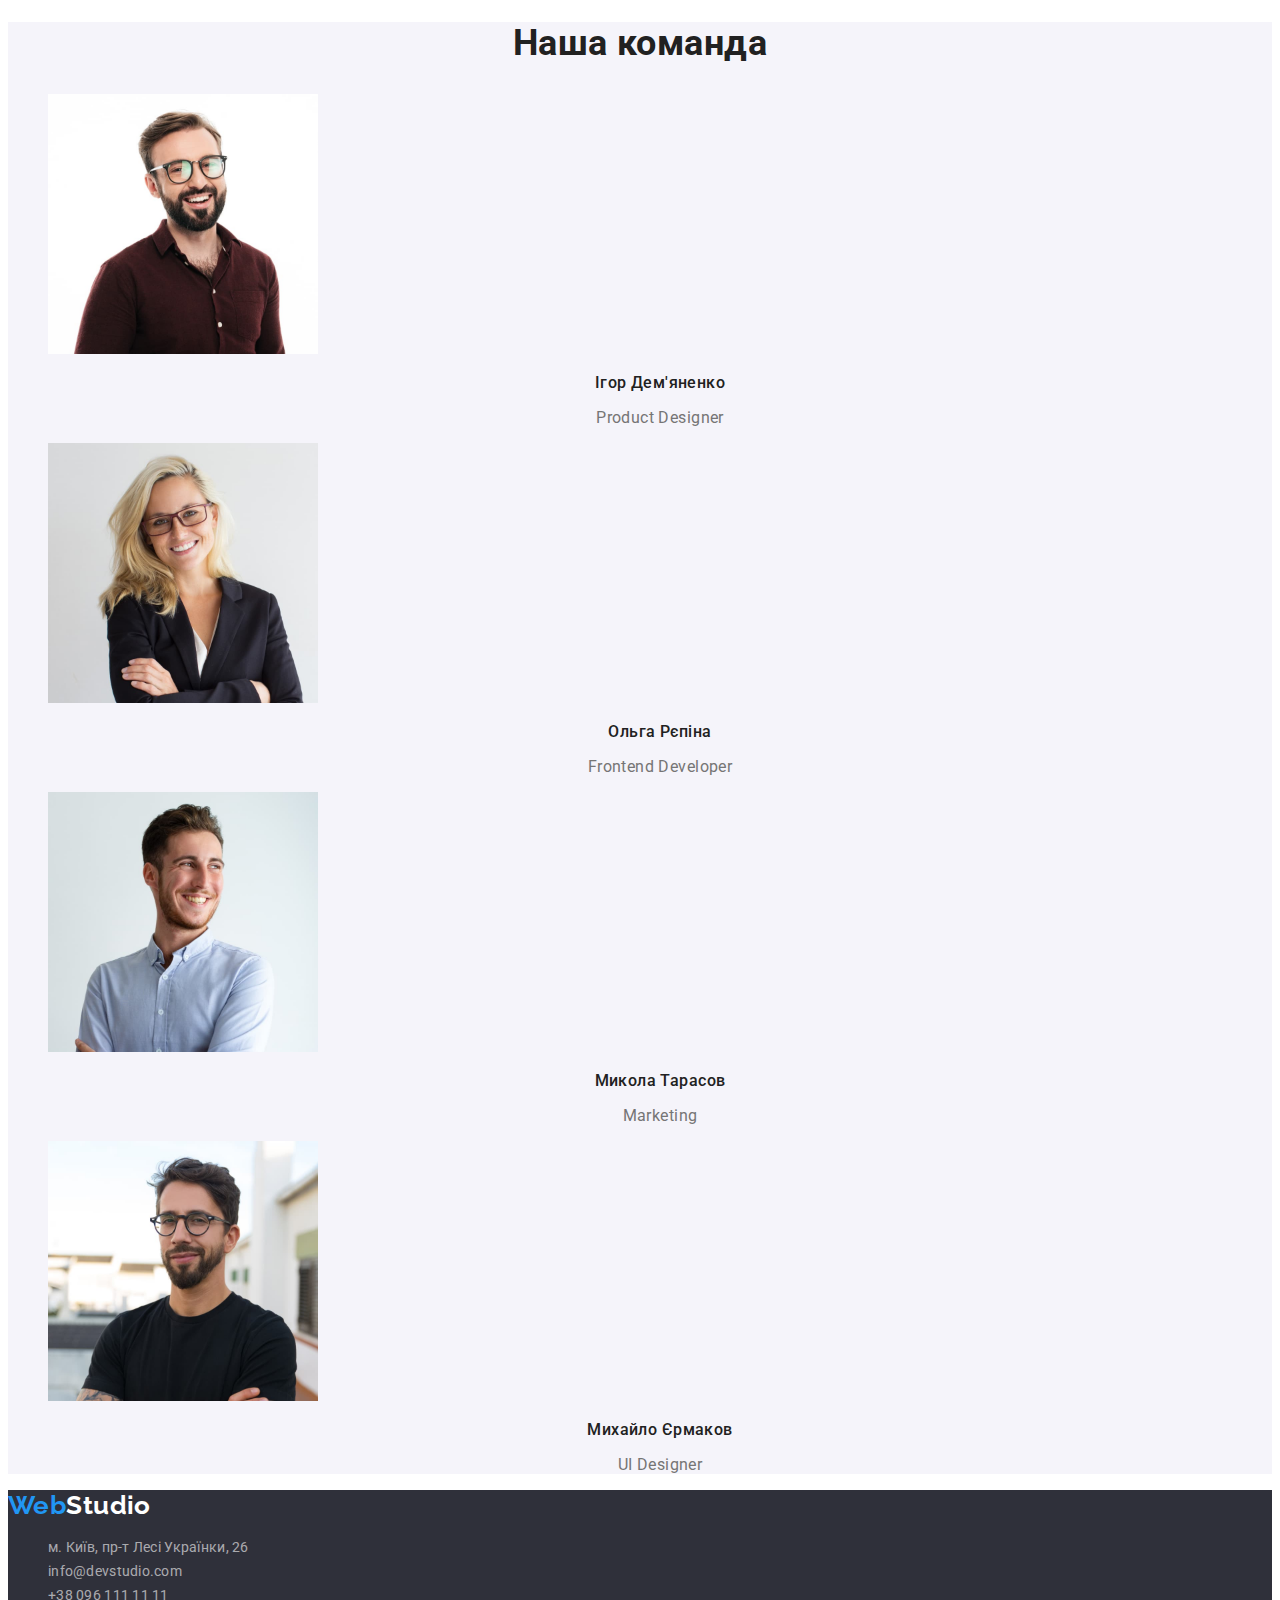
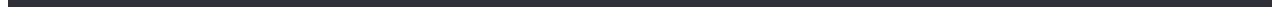
==== commit 55b34aa2: "Внес изменения перед сдачей" ====
--- a/index.html
+++ b/index.html
@@ -23,13 +23,13 @@
         <a class="logo" href="./index.html" lang="en">
           <span class="logo-prefix">Web</span><span class="logo-suffix">Studio</span>
         </a>
-        <ul class="unstyled-list">
+        <ul class="list">
           <li><a class="link current" href="./index.html">Студія</a></li>
           <li><a class="link" href="./portfolio.html">Портфоліо</a></li>
           <li><a class="link" href="#contacts">Контакти</a></li>
         </ul>
       </nav>
-      <ul class="unstyled-list">
+      <ul class="list">
         <li><a class="link" href="mailto:info@devstudio.com">info@devstudio.com</a></li>
         <li><a class="link" href="tel:+380961111111">+38 096 111 11 11</a></li>
       </ul>
@@ -38,14 +38,14 @@
     <main>
       <section class="hero">
         <h1 class="hero-title">Ефективні рішення для вашого бізнесу</h1>
-        <button class="button primary" type="button">Замовити послугу</button>
+        <button class="btn primary" type="button">Замовити послугу</button>
       </section>
 
       <!-- Advantages-->
 
       <section class="advantages">
         <h2 class="hidden">Наші переваги</h2>
-        <ul class="unstyled-list">
+        <ul class="list">
           <li>
             <h3 class="subtitle">Увага до деталей</h3>
             <p class="text">Ідейні міркування, і навіть початок повсякденної роботи з формування позиції.</p>
@@ -69,7 +69,7 @@
 
       <section class="services">
         <h2 class="section-title">Чим ми займаємося</h2>
-        <ul class="unstyled-list">
+        <ul class="list">
           <li>
             <img
               src="./images/services-01.jpg"
@@ -89,7 +89,7 @@
 
       <section class="team">
         <h2 class="section-title">Наша команда</h2>
-        <ul class="unstyled-list">
+        <ul class="list">
           <li>
             <img src="./images/team-ihor-demyanenko.jpg" alt="Фото Ігоря" width="270" height="260" />
             <h3 class="subtitle">Ігор Дем'яненко</h3>
@@ -121,7 +121,7 @@
           <span class="logo-prefix">Web</span><span class="logo-suffix">Studio</span>
       </a>
       <address class="contacts" id="contacts">
-        <ul class="unstyled-list">
+        <ul class="list">
           <li>
             <a
               class="link"
--- a/css/styles.css
+++ b/css/styles.css
@@ -1,29 +1,54 @@
 :root {
-  --font-size: 14px;
-  --letter-spacing: 0.03em;
-  --font-family: Roboto, Tahoma, Verdana, sans-serif;
-  --text-color: #757575;
-  --title-color: #212121;
-  --hero-title-color: var(--white-color);
+  /* palette */
   --accent-color: #2196f3;
+  --accent-sec-color: #188ce8;
   --white-color: #ffffff;
   --black-color: #000000;
   --dark-grey-color: #2f303a;
   --light-grey-color: #f5f4fa;
+
+  /* text */
+  --font-family: Roboto, Tahoma, Verdana, sans-serif;
+  --font-size-px: 14;
+  --font-size: calc(var(--font-size-px) * 1px);
+  --letter-spacing: 0.03em;
+  --text-color: #757575;
+  --title-color: #212121;
+  --hero-title-color: var(--white-color);
+
+  /* background */
   --background-color: var(--white-color);
-  --background-sec-color: var(--dark-grey-color);
+  --background-sec-color: var(--light-grey-color);
+
+  /* button */
+  --btn-font-size-px: 16;
+  --btn-font-size: calc(var(--btn-font-size-px) * 1px);
   --btn-prim-color: var(--white-color);
-  --btn-prim-hover-background: var(--white-color);
+  --btn-prim-background: var(--accent-color);
+  --btn-prim-hover-background: var(--accent-sec-color);
+  --btn-prim-box-shaddow: 0px 4px 4px rgba(0, 0, 0, 0.15);
   --btn-sec-background: var(--light-grey-color);
   --btn-sec-hover-color: var(--white-color);
+  --btn-sec-hover-background: var(--accent-color);
+  --btn-sec-box-shaddow: 0px 3px 1px rgba(0, 0, 0, 0.1), 0px 1px 2px rgba(0, 0, 0, 0.08),
+    0px 2px 2px rgba(0, 0, 0, 0.12);
+
+  /* footer */
   --footer-link-color: rgba(255, 255, 255, 0.6);
   --footer-link-hover-color: var(--white-color);
+  --footer-background-color: var(--dark-grey-color);
+
+  /* logo */
+  --logo-suffix-blue: var(--accent-color);
   --logo-suffix-dark: var(--black-color);
   --logo-suffix-light: var(--white-color);
-}
-
-/******************************** 
-  Global 
+
+  /* link */
+  --link-hover-color: var(--accent-color);
+}
+
+/********************************
+  Default
 */
 
 .page {
@@ -34,14 +59,21 @@
   background: var(--background-color);
 }
 
-.unstyled-list {
+.list {
   list-style: none;
 }
 
 .hidden {
   position: absolute;
-  top: -9999px;
-  left: -9999px;
+  white-space: nowrap;
+  width: 1px;
+  height: 1px;
+  overflow: hidden;
+  border: 0;
+  padding: 0;
+  clip: rect(0 0 0 0);
+  clip-path: inset(50%);
+  margin: -1px;
 }
 
 /********************************
@@ -52,12 +84,12 @@
   font-family: Raleway;
   font-weight: 700;
   font-size: 26px;
-  line-height: 31px;
+  line-height: calc(31 / 26);
   text-decoration: none;
 }
 
 .logo-prefix {
-  color: var(--accent-color);
+  color: var(--logo-suffix-blue);
 }
 
 .logo-suffix {
@@ -76,22 +108,19 @@
   text-decoration: none;
   color: var(--title-color);
   font-weight: 500;
-  line-height: 16px;
+  line-height: calc(16 / var(--font-size-px));
   letter-spacing: 0.02em;
 }
 
 .link:hover,
-.link:focus-visible {
-  color: var(--accent-color);
-}
-
+.link:focus-visible,
 .link.current {
-  color: var(--accent-color);
+  color: var(--link-hover-color);
 }
 
 .footer .link {
   font-weight: 400;
-  line-height: 24px;
+  line-height: calc(24 / var(--font-size-px));
   color: var(--footer-link-color);
   font-style: normal;
 }
@@ -105,103 +134,110 @@
   Button 
 */
 
-.button {
+.btn {
+  font-family: inherit;
+  font-size: var(--btn-font-size);
+  border-radius: 4px;
+  text-align: center;
   cursor: pointer;
-  font-size: 16px;
-  border-radius: 4px;
   border: none;
 }
 
-.button.primary {
-  font-weight: 700;
-  line-height: 30px;
+.btn.primary {
+  font-weight: 700;
+  line-height: calc(30 / var(--btn-font-size-px));
   letter-spacing: 0.06em;
   color: var(--btn-prim-color);
-  background: var(--accent-color);
-  box-shadow: 0px 4px 4px rgba(0, 0, 0, 0.15);
-}
-
-.button.primary:hover,
-.button.primary:focus-visible {
-  color: var(--accent-color);
+  background: var(--btn-prim-background);
+  box-shadow: var(--btn-prim-box-shaddow);
+}
+
+.btn.primary:hover,
+.btn.primary:focus-visible {
   background: var(--btn-prim-hover-background);
 }
 
-.button.secondary {
+.btn.secondary {
   font-weight: 500;
-  line-height: 26px;
+  line-height: calc(26 / var(--btn-font-size-px));
+  letter-spacing: 0.03em;
   color: var(--title-color);
   background: var(--btn-sec-background);
 }
 
-.button.secondary:hover,
-.button.secondary:focus-visible {
+.btn.secondary:hover,
+.btn.secondary:focus-visible {
   color: var(--btn-sec-hover-color);
-  background: var(--accent-color);
-  box-shadow: 0px 3px 1px rgba(0, 0, 0, 0.1), 0px 1px 2px rgba(0, 0, 0, 0.08), 0px 2px 2px rgba(0, 0, 0, 0.12);
+  background: var(--btn-sec-hover-background);
+  box-shadow: var(--btn-sec-box-shaddow);
 }
 
 /********************************
   Section
 */
-
-.section-title {
-  font-weight: 700;
-  font-size: 36px;
-  line-height: 42px;
-  color: var(--title-color);
-  text-align: center;
-}
 
 .hero-title {
   font-weight: 900;
   font-size: 44px;
-  line-height: 60px;
+  line-height: calc(60 / 44);
   letter-spacing: 0.06em;
   text-transform: uppercase;
   color: var(--hero-title-color);
   text-align: center;
 }
 
+.section-title {
+  font-weight: 700;
+  font-size: 36px;
+  line-height: calc(42 / 36);
+  color: var(--title-color);
+  text-align: center;
+}
+
 .hero,
 .footer {
-  background: var(--background-sec-color);
+  background: var(--footer-background-color);
+}
+
+.subtitle {
+  color: var(--title-color);
 }
 
 .advantages .subtitle {
   font-weight: 700;
-  line-height: 16px;
-  color: var(--title-color);
+  line-height: calc(16 / var(--font-size-px));
   text-transform: uppercase;
 }
 
 .advantages .text {
-  line-height: 24px;
+  line-height: calc(24 / var(--font-size-px));
 }
 
 .team .subtitle {
   font-weight: 500;
   font-size: 16px;
-  line-height: 19px;
-  color: var(--title-color);
+  line-height: calc(19 / 16);
   text-align: center;
 }
 
 .team .text {
   font-size: 16px;
-  line-height: 19px;
-  text-align: center;
+  line-height: calc(19 / 16);
+  text-align: center;
+}
+
+.team {
+  background: var(--background-sec-color);
 }
 
 .works .subtitle {
   font-weight: 700;
   font-size: 18px;
-  line-height: 36px;
+  line-height: calc(36 / 18);
   letter-spacing: 0.06em;
-  color: var(--title-color);
 }
 
 .works .text {
   font-size: 16px;
-  line-height: 30px;
-}
+  line-height: calc(30 / 16);
+}
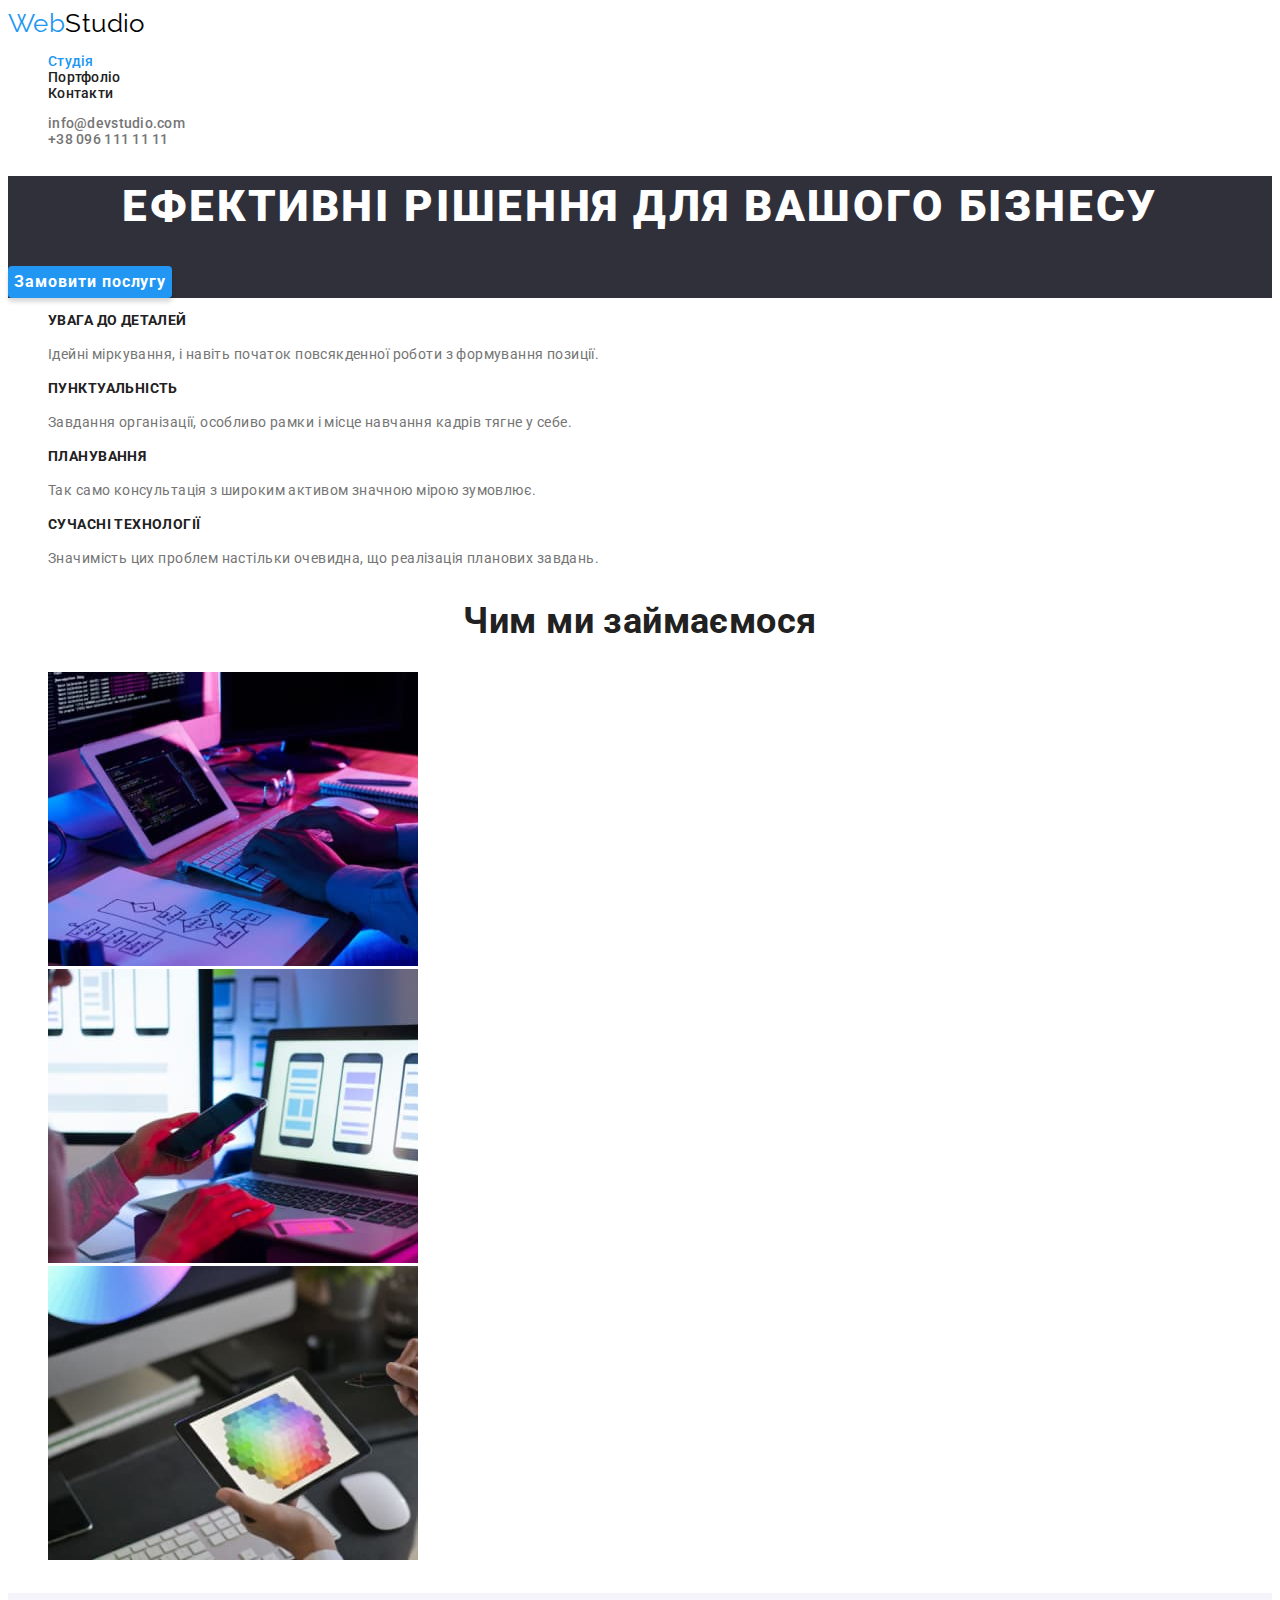
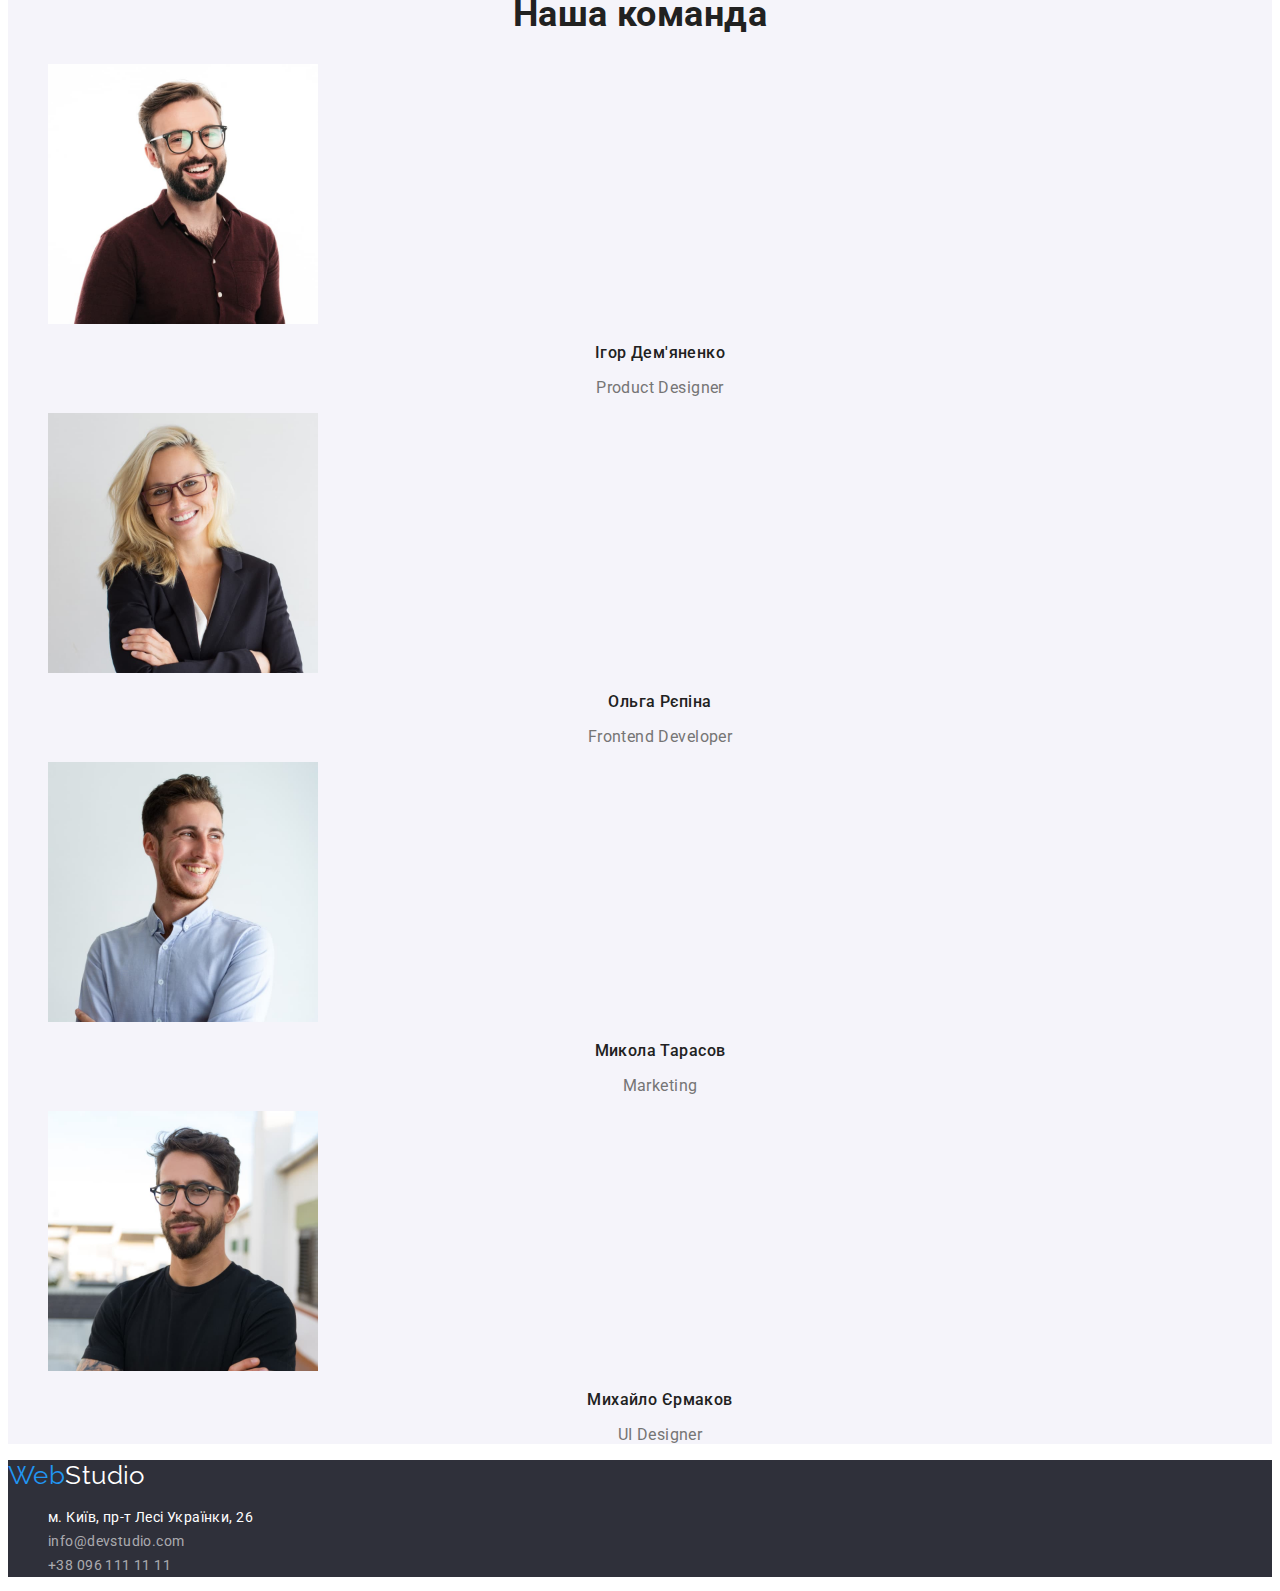
==== commit bb6a8303: "Внес рекомендуемые изменения" ====
--- a/index.html
+++ b/index.html
@@ -15,9 +15,9 @@
     <link rel="stylesheet" href="./css/styles.css" />
   </head>
 
-  <body class="page">
+  <body>
     <header>
-      <nav>
+      <nav class="header-nav">
         <!-- иначе переносит Web↵Studio -->
         <!-- prettier-ignore -->
         <a class="logo" href="./index.html" lang="en">
@@ -44,7 +44,7 @@
       <!-- Advantages-->
 
       <section class="advantages">
-        <h2 class="hidden">Наші переваги</h2>
+        <h2 class="visually-hidden">Наші переваги</h2>
         <ul class="list">
           <li>
             <h3 class="subtitle">Увага до деталей</h3>
@@ -115,16 +115,16 @@
     </main>
 
     <footer class="footer">
-      <h2 class="hidden">Контакти</h2>
+      <h2 class="visually-hidden">Контакти</h2>
       <!-- prettier-ignore -->
       <a class="logo" href="./index.html" lang="en">
           <span class="logo-prefix">Web</span><span class="logo-suffix">Studio</span>
       </a>
-      <address class="contacts" id="contacts">
+      <address id="contacts">
         <ul class="list">
           <li>
             <a
-              class="link"
+              class="link addr"
               href="https://goo.gl/maps/AkviUJwiQwRb5J1W6"
               target="_blank"
               rel="noopener noreferrer nofollow"
--- a/css/styles.css
+++ b/css/styles.css
@@ -9,8 +9,8 @@
 
   /* text */
   --font-family: Roboto, Tahoma, Verdana, sans-serif;
-  --font-size-px: 14;
-  --font-size: calc(var(--font-size-px) * 1px);
+  --font-size-px-num: 14;
+  --font-size-px: calc(var(--font-size-px-num) * 1px);
   --letter-spacing: 0.03em;
   --text-color: #757575;
   --title-color: #212121;
@@ -21,8 +21,8 @@
   --background-sec-color: var(--light-grey-color);
 
   /* button */
-  --btn-font-size-px: 16;
-  --btn-font-size: calc(var(--btn-font-size-px) * 1px);
+  --btn-font-size-px-num: 16;
+  --btn-font-size-px: calc(var(--btn-font-size-px-num) * 1px);
   --btn-prim-color: var(--white-color);
   --btn-prim-background: var(--accent-color);
   --btn-prim-hover-background: var(--accent-sec-color);
@@ -35,7 +35,7 @@
 
   /* footer */
   --footer-link-color: rgba(255, 255, 255, 0.6);
-  --footer-link-hover-color: var(--white-color);
+  --footer-link-accent-color: var(--white-color);
   --footer-background-color: var(--dark-grey-color);
 
   /* logo */
@@ -51,9 +51,9 @@
   Default
 */
 
-.page {
+body {
   font-family: var(--font-family);
-  font-size: var(--font-size);
+  font-size: var(--font-size-px);
   letter-spacing: var(--letter-spacing);
   color: var(--text-color);
   background: var(--background-color);
@@ -63,7 +63,7 @@
   list-style: none;
 }
 
-.hidden {
+.visually-hidden {
   position: absolute;
   white-space: nowrap;
   width: 1px;
@@ -82,7 +82,6 @@
 
 .logo {
   font-family: Raleway;
-  font-weight: 700;
   font-size: 26px;
   line-height: calc(31 / 26);
   text-decoration: none;
@@ -106,10 +105,26 @@
 
 .link {
   text-decoration: none;
-  color: var(--title-color);
+  color: inherit;
   font-weight: 500;
-  line-height: calc(16 / var(--font-size-px));
+  line-height: calc(16 / var(--font-size-px-num));
   letter-spacing: 0.02em;
+}
+
+.header-nav .link {
+  color: var(--title-color);
+}
+
+.footer .link {
+  font-weight: inherit;
+  line-height: calc(24 / var(--font-size-px-num));
+  color: var(--footer-link-color);
+  letter-spacing: inherit;
+  font-style: normal;
+}
+
+.footer .addr {
+  color: var(--footer-link-accent-color);
 }
 
 .link:hover,
@@ -118,25 +133,13 @@
   color: var(--link-hover-color);
 }
 
-.footer .link {
-  font-weight: 400;
-  line-height: calc(24 / var(--font-size-px));
-  color: var(--footer-link-color);
-  font-style: normal;
-}
-
-.footer .link:hover,
-.footer .link:focus-visible {
-  color: var(--footer-link-hover-color);
-}
-
 /********************************
   Button 
 */
 
 .btn {
   font-family: inherit;
-  font-size: var(--btn-font-size);
+  font-size: var(--btn-font-size-px);
   border-radius: 4px;
   text-align: center;
   cursor: pointer;
@@ -145,7 +148,7 @@
 
 .btn.primary {
   font-weight: 700;
-  line-height: calc(30 / var(--btn-font-size-px));
+  line-height: calc(30 / var(--btn-font-size-px-num));
   letter-spacing: 0.06em;
   color: var(--btn-prim-color);
   background: var(--btn-prim-background);
@@ -159,7 +162,7 @@
 
 .btn.secondary {
   font-weight: 500;
-  line-height: calc(26 / var(--btn-font-size-px));
+  line-height: calc(26 / var(--btn-font-size-px-num));
   letter-spacing: 0.03em;
   color: var(--title-color);
   background: var(--btn-sec-background);
@@ -187,7 +190,6 @@
 }
 
 .section-title {
-  font-weight: 700;
   font-size: 36px;
   line-height: calc(42 / 36);
   color: var(--title-color);
@@ -201,16 +203,17 @@
 
 .subtitle {
   color: var(--title-color);
+  /* иначе берет дефолтное для заголовка */
+  font-size: inherit;
 }
 
 .advantages .subtitle {
-  font-weight: 700;
-  line-height: calc(16 / var(--font-size-px));
+  line-height: calc(16 / var(--font-size-px-num));
   text-transform: uppercase;
 }
 
 .advantages .text {
-  line-height: calc(24 / var(--font-size-px));
+  line-height: calc(24 / var(--font-size-px-num));
 }
 
 .team .subtitle {
@@ -231,7 +234,6 @@
 }
 
 .works .subtitle {
-  font-weight: 700;
   font-size: 18px;
   line-height: calc(36 / 18);
   letter-spacing: 0.06em;
